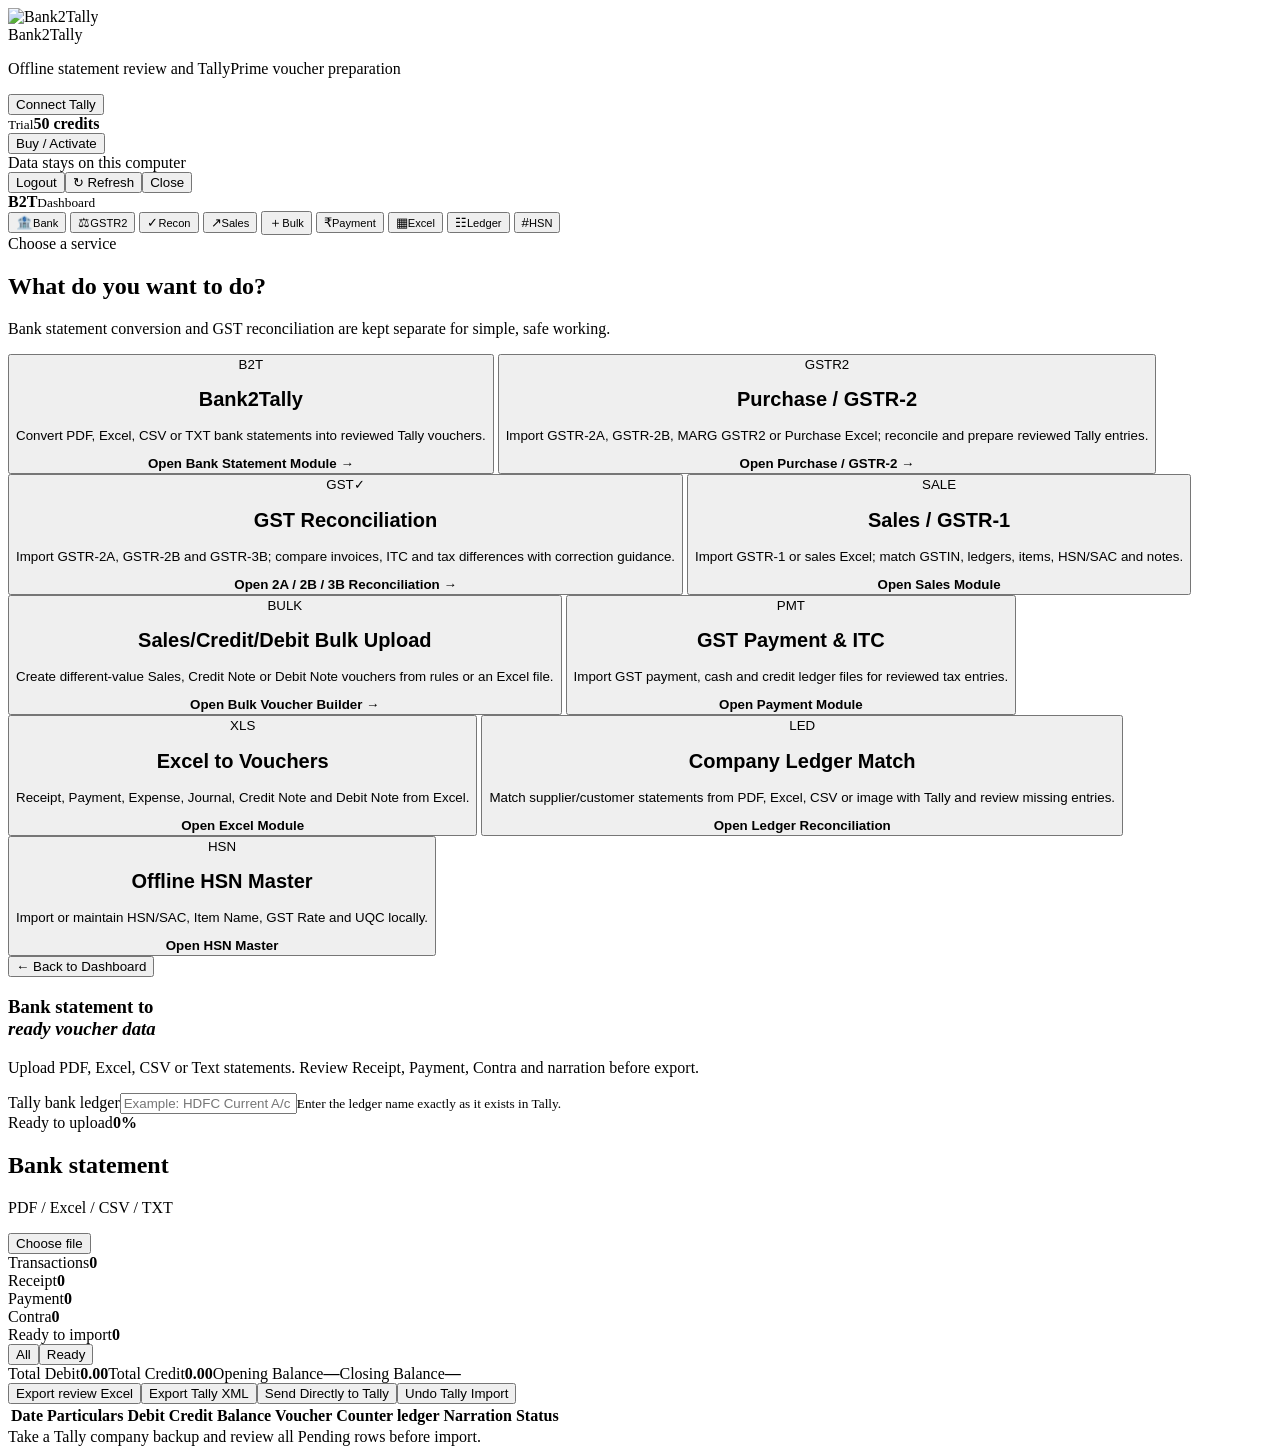
==== static/index.html @ 74665ce7 "Link website to one-click Tally Connector" ====
<!doctype html>
<html lang="en">
<head>
  <meta charset="utf-8"><meta name="viewport" content="width=device-width,initial-scale=1">
<title>Bank2Tally Suite v1.7.0</title><link rel="stylesheet" href="/style.css?v=1.7.0"><link rel="stylesheet" href="/review-fixes.css?v=1.7.0"><link rel="stylesheet" href="/v165.css?v=1.7.61-purchase-skipped-review">
</head>
<body>
  <header><div class="brand-area"><img class="brand-logo" src="/bank2tally-logo.png?v=1.7.0" alt="Bank2Tally"><div><div class="brand">Bank<span>2</span>Tally</div><p>Offline statement review and TallyPrime voucher preparation</p></div></div><div class="header-actions"><button id="openTallyConnector" class="header-button tally-corner-button" type="button"><i></i><span id="dashboardTallyStatus">Connect Tally</span></button><div id="customerBadge" class="customer-badge hidden"><small id="customerBusiness"></small><strong id="customerName"></strong></div><div class="credit-pill"><small id="licensePlan">Trial</small><strong><span id="creditRemaining">50</span> credits</strong></div><button id="licenseBtn" class="header-button primary-small">Buy / Activate</button><div class="offline"><i></i> Data stays on this computer</div><button id="logoutBtn" class="header-button hidden">Logout</button><button id="refreshBtn" class="header-button" title="Refresh Bank2Tally">↻ Refresh</button><button id="closeBtn" class="header-button danger" title="Close Bank2Tally">Close</button></div></header>
  <main>
    <section id="moduleDashboard" class="module-dashboard">
      <aside class="dashboard-rail" aria-label="Quick dashboard navigation">
        <div class="rail-title"><b>B2T</b><small>Dashboard</small></div>
        <button type="button" data-dashboard-open="#openBankModule"><span>🏦</span><small>Bank</small></button>
        <button type="button" data-dashboard-open="#openGstModule"><span>⚖</span><small>GSTR2</small></button>
        <button type="button" data-dashboard-open="#openGstReconModule"><span>✓</span><small>Recon</small></button>
        <button type="button" data-dashboard-open="#openSalesModule"><span>↗</span><small>Sales</small></button>
        <button type="button" data-dashboard-open="#openBulkSalesModule"><span>＋</span><small>Bulk</small></button>
        <button type="button" data-dashboard-open="#openGstPaymentModule"><span>₹</span><small>Payment</small></button>
        <button type="button" data-dashboard-open="#openExcelVoucherModule"><span>▦</span><small>Excel</small></button>
        <button type="button" data-dashboard-open="#openCompanyLedgerModule"><span>☷</span><small>Ledger</small></button>
        <button type="button" data-dashboard-open="#openHsnMaster"><span>#</span><small>HSN</small></button>
      </aside>
      <div class="dashboard-heading"><span>Choose a service</span><h1>What do you want to do?</h1><p>Bank statement conversion and GST reconciliation are kept separate for simple, safe working.</p></div>
      <div class="module-cards">
        <button id="openBankModule" class="module-card bank-module-card" type="button"><span class="module-icon">B2T</span><div><h2>Bank2Tally</h2><p>Convert PDF, Excel, CSV or TXT bank statements into reviewed Tally vouchers.</p><strong>Open Bank Statement Module →</strong></div></button>
        <button id="openGstModule" class="module-card gst-module-card" type="button"><span class="module-icon">GSTR2</span><div><h2>Purchase / GSTR-2</h2><p>Import GSTR-2A, GSTR-2B, MARG GSTR2 or Purchase Excel; reconcile and prepare reviewed Tally entries.</p><strong>Open Purchase / GSTR-2 →</strong></div></button>
        <button id="openGstReconModule" class="module-card gst-recon-module-card" type="button"><span class="module-icon">GST✓</span><div><h2>GST Reconciliation</h2><p>Import GSTR-2A, GSTR-2B and GSTR-3B; compare invoices, ITC and tax differences with correction guidance.</p><strong>Open 2A / 2B / 3B Reconciliation →</strong></div></button>
        <button id="openSalesModule" class="module-card sales-module-card" type="button"><span class="module-icon">SALE</span><div><h2>Sales / GSTR-1</h2><p>Import GSTR-1 or sales Excel; match GSTIN, ledgers, items, HSN/SAC and notes.</p><strong>Open Sales Module</strong></div></button>
        <button id="openBulkSalesModule" class="module-card bulk-sales-module-card" type="button"><span class="module-icon">BULK</span><div><h2>Sales/Credit/Debit Bulk Upload</h2><p>Create different-value Sales, Credit Note or Debit Note vouchers from rules or an Excel file.</p><strong>Open Bulk Voucher Builder →</strong></div></button>
        <button id="openGstPaymentModule" class="module-card payment-module-card" type="button"><span class="module-icon">PMT</span><div><h2>GST Payment & ITC</h2><p>Import GST payment, cash and credit ledger files for reviewed tax entries.</p><strong>Open Payment Module</strong></div></button>
        <button id="openExcelVoucherModule" class="module-card excel-module-card" type="button"><span class="module-icon">XLS</span><div><h2>Excel to Vouchers</h2><p>Receipt, Payment, Expense, Journal, Credit Note and Debit Note from Excel.</p><strong>Open Excel Module</strong></div></button>
        <button id="openCompanyLedgerModule" class="module-card company-module-card" type="button"><span class="module-icon">LED</span><div><h2>Company Ledger Match</h2><p>Match supplier/customer statements from PDF, Excel, CSV or image with Tally and review missing entries.</p><strong>Open Ledger Reconciliation</strong></div></button>
        <button id="openHsnMaster" class="module-card hsn-module-card" type="button"><span class="module-icon">HSN</span><div><h2>Offline HSN Master</h2><p>Import or maintain HSN/SAC, Item Name, GST Rate and UQC locally.</p><strong>Open HSN Master</strong></div></button>
      </div>
    </section>
    <section id="bankModule" class="hidden">
      <button id="bankBackBtn" class="back-dashboard secondary" type="button">← Back to Dashboard</button>
    <section class="hero">
      <div><h1>Bank statement to<br><em>ready voucher data</em></h1><p>Upload PDF, Excel, CSV or Text statements. Review Receipt, Payment, Contra and narration before export.</p></div>
      <div class="upload-column">
        <div class="account-card"><label for="bankLedger">Tally bank ledger</label><input id="bankLedger" placeholder="Example: HDFC Current A/c"><small>Enter the ledger name exactly as it exists in Tally.</small></div>
        <div class="compact-upload-row">
          <div id="processingStatus" class="processing-status" aria-live="polite"><span id="processingText">Ready to upload</span><strong id="processingPercent">0%</strong><div class="progress-track"><i id="progressBar"></i></div></div>
          <section id="uploadCard" class="upload-card compact"><input id="fileInput" type="file" multiple accept=".pdf,.xlsx,.xlsm,.csv,.txt,.tsv" hidden><div><h2>Bank statement</h2><p>PDF / Excel / CSV / TXT</p></div><button id="chooseBtn" class="primary">Choose file</button></section>
        </div>
      </div>
    </section>
    <div id="message" class="message hidden"></div>
    <section id="workspace" class="hidden">
      <div class="metrics"><article><span>Transactions</span><strong id="mTotal">0</strong></article><article><span>Receipt</span><strong id="mReceipt">0</strong></article><article><span>Payment</span><strong id="mPayment">0</strong></article><article><span>Contra</span><strong id="mContra">0</strong></article><article><span>Ready to import</span><strong id="mReady">0</strong></article></div>
      <div class="toolbar"><div class="filters"><button class="chip active" data-filter="All">All</button><button class="chip" data-filter="Ready">Ready</button></div><div class="export-panel"><div class="balance-summary"><span>Total Debit<strong id="totalDebit">0.00</strong></span><span>Total Credit<strong id="totalCredit">0.00</strong></span><span>Opening Balance<strong id="openingBalance">—</strong></span><span>Closing Balance<strong id="closingBalance">—</strong></span></div><div class="export-buttons"><button id="excelBtn" class="secondary">Export review Excel</button><button id="xmlBtn" class="primary">Export Tally XML</button><button id="tallyDirectBtn" class="primary tally-direct">Send Directly to Tally</button><button id="undoTallyBtn" class="secondary undo-tally">Undo Tally Import</button></div></div></div>
      <div class="table-wrap"><table><thead><tr><th>Date</th><th>Particulars</th><th>Debit</th><th>Credit</th><th>Balance</th><th>Voucher</th><th>Counter ledger</th><th>Narration</th><th>Status</th></tr></thead><tbody id="rows"></tbody></table></div>
      <div class="footer-note">Take a Tally company backup and review all Pending rows before import.</div>
    </section>
    </section>
  </main>
  <dialog id="hsnMasterDialog" class="modal hsn-master-modal">
    <form method="dialog">
      <div class="gst-heading"><div><h2>Offline HSN Master</h2><p>All HSN and Item data stays on this computer.</p></div><button value="cancel" class="secondary">Close</button></div>
      <div class="hsn-import-row"><input id="hsnFileInput" type="file" accept=".xlsx,.xlsm,.csv"><button id="hsnImportBtn" type="button" class="primary">Import Excel / CSV</button><input id="hsnSearch" placeholder="Search HSN, Item or Description"><button id="hsnSearchBtn" type="button" class="secondary">Search</button></div>
      <div class="hsn-edit-row">
        <input id="hsnCode" placeholder="HSN/SAC Code"><input id="hsnItemName" placeholder="Item Name"><input id="hsnDescription" placeholder="Description">
        <input id="hsnGstRate" type="number" min="0" step="0.01" placeholder="GST Rate %"><input id="hsnUqc" placeholder="UQC / Unit"><input id="hsnCategory" placeholder="Category / Chapter">
        <button id="hsnSaveBtn" type="button" class="primary">Save Item</button>
      </div>
      <p id="hsnMessage" class="gst-next-note">Excel headings supported: HSN Code, Item Name, Description, GST Rate, UQC, Category and Effective Date.</p>
      <div class="hsn-table-wrap"><table><thead><tr><th>HSN/SAC</th><th>Item Name</th><th>Description</th><th>GST Rate</th><th>UQC</th><th>Category</th></tr></thead><tbody id="hsnRows"></tbody></table></div>
    </form>
  </dialog>
  <dialog id="tallyConnectorDialog" class="modal connector-modal">
    <form method="dialog">
      <div class="gst-heading"><div><h2>Tally Connector</h2><p>Keep TallyPrime open with the correct company loaded and HTTP Server enabled on port 9000.</p></div><button value="cancel" class="secondary">Close</button></div>
      <div class="connector-status-card"><i id="tallyStatusDot"></i><div><small>Connection status</small><strong id="tallyCompanyName">Not connected</strong><span id="tallySyncTime">Click Connect to read Tally masters.</span></div><div class="connector-controls"><button id="tallySyncBtn" type="button" class="primary tally-direct">Connect</button><button id="tallyDisconnectBtn" type="button" class="secondary hidden">Disconnect</button></div></div>
      <p id="tallyConnectorError" class="mapping-error hidden"></p>
      <div id="tallySyncCounts" class="gst-summary hidden"><span>Ledgers<strong id="tallyLedgerCount">0</strong></span><span>Stock Items<strong id="tallyItemCount">0</strong></span><span>Voucher Types<strong id="tallyVoucherCount">0</strong></span></div>
      <div id="tallyMasterPreview" class="connector-master-grid hidden"><section><h3>Ledger preview</h3><div id="tallyLedgerPreview"></div></section><section><h3>Stock item preview</h3><div id="tallyItemPreview"></div></section></div>
      <p class="gst-next-note">After sync, Bank2Tally automatically suggests matching Tally ledgers from bank particulars.</p>
      <div class="connector-download-note"><strong>Using another computer?</strong> Download and run the Connector on the computer where TallyPrime is installed. <a href="/downloads/Bank2Tally_Connector.exe" download>Download Tally Connector (.exe)</a> <small>Then keep it open and click Connect. No tunnel URL or token is required.</small></div>
    </form>
  </dialog>
  <dialog id="companyLedgerDialog" class="modal gst-modal company-ledger-modal">
    <form method="dialog">
      <div class="gst-heading"><div><h2>Company Ledger Reconciliation</h2><p>Compare supplier/customer statements with the matching ledger in the open Tally company.</p></div><button value="cancel" class="secondary">Back to Dashboard</button></div>
      <div class="gst-import-row company-import-row">
        <label>Tally Party Ledger<input id="companyPartyLedger" list="tallyLedgerList" placeholder="Select or enter exact Tally ledger"></label>
        <datalist id="tallyLedgerList"></datalist>
        <label>Statement File<input id="companyFileInput" type="file" multiple accept=".pdf,.xlsx,.xlsm,.xls,.csv,.txt,.jpeg,.jpg,.png"></label>
        <button id="companyParseBtn" type="button" class="primary">Read Statement</button>
      </div>
      <div class="gst-loaded-row"><label>Amount difference ₹ <input id="companyTolerance" type="number" min="0" step="0.01" value="1"></label><label>Default Counter Ledger<input id="companyCounterLedger" value="Purchase A/c"></label><button id="companyReconcileBtn" type="button" class="primary tally-direct" disabled>Compare with Tally</button><button id="companySendBtn" type="button" class="primary hidden">Send Selected to Tally</button></div>
      <p id="companyError" class="mapping-error hidden"></p>
      <div id="companyCounts" class="gst-match-counts hidden"></div>
      <div class="gst-table-wrap"><table><thead><tr><th>Select</th><th>Date</th><th>Particulars</th><th>Reference</th><th>Debit</th><th>Credit</th><th>Voucher</th><th>Match Status</th></tr></thead><tbody id="companyRows"></tbody></table></div>
      <p class="gst-next-note">Only “Only in Statement” rows can be selected for import. Review adjustment and OCR rows manually.</p>
    </form>
  </dialog>
  <dialog id="accountDialog" class="modal account-modal">
    <form method="dialog">
      <section class="account-brand-panel" aria-label="Bank2Tally Suite">
        <img class="account-brand-logo" src="/bank2tally-logo-suite.png?v=1.7.0-suite7" alt="Bank2Tally Suite">
        <div class="account-brand-banner">★ YOUR COMPLETE COMPLIANCE &amp; AUTOMATION SOLUTION ★</div>
      </section>
      <section class="account-login-panel">
        <div class="account-heading"><img src="/bank2tally-logo.png?v=1.7.0" alt="Bank2Tally"><div><small>BANK2TALLY SUITE</small><h2 id="accountTitle">Create Customer Account</h2><p id="accountSubtitle">Register once to start your 50-credit trial.</p></div></div>
        <div id="registrationFields"><label>Customer Name<input id="accountCustomerName" maxlength="100" autocomplete="name" placeholder="Enter customer name"></label><label>Mobile Number<input id="accountMobile" maxlength="15" inputmode="numeric" autocomplete="tel" placeholder="Enter mobile number"></label><label>Business Name<input id="accountBusinessName" maxlength="120" autocomplete="organization" placeholder="Enter business name"></label></div>
        <label>4 or 6 digit Login PIN<input id="accountPin" type="password" maxlength="6" inputmode="numeric" autocomplete="off" placeholder="Enter your secure PIN"></label>
        <p id="accountError" class="mapping-error hidden"></p><button id="accountSubmit" type="button" class="hidden">Continue</button><div class="account-auth-actions"><button id="accountLoginBtn" type="button" class="account-auth-login">Login</button><button id="accountSignupBtn" type="button" class="account-auth-signup">Sign Up</button></div><button id="accountCloseBtn" type="button" class="secondary account-close">Close Bank2Tally</button>
        <p class="account-privacy"><b>●</b> Your account, PIN and bank data stay on this computer.</p>
      </section>
    </form>
  </dialog>
  <dialog id="passwordDialog" class="modal password-modal">
    <form method="dialog"><h2>Password-protected PDF</h2><p id="passwordFile"></p><label>PDF Password<input id="pdfPassword" type="password" autocomplete="off"></label><div class="modal-actions"><button value="cancel" class="secondary">Cancel</button><button id="passwordSubmit" value="default" class="primary">Open PDF</button></div></form>
  </dialog>
  <dialog id="undoDialog" class="modal undo-modal">
    <form method="dialog"><h2>Undo Bank2Tally Import</h2><p>Only vouchers created by a recorded Bank2Tally direct-import batch will be deleted. Manual Tally entries will remain.</p><label>Choose imported batch<select id="undoBatch"></select></label><label>Login PIN<input id="undoPin" type="password" maxlength="6" inputmode="numeric" autocomplete="off"></label><p id="undoError" class="mapping-error hidden"></p><div class="modal-actions"><button value="cancel" class="secondary">Cancel</button><button id="undoConfirmBtn" type="button" class="danger-action">Delete This Batch</button></div></form>
  </dialog>
  <dialog id="gstDialog" class="modal gst-modal">
    <form method="dialog">
      <div class="gst-heading gst-main-heading"><div><h2 id="gstModuleTitle">GST Reconciliation</h2><p id="gstModuleSubtitle">Import files downloaded from the GST Portal. Your GST data stays on this computer.</p></div><div class="gst-heading-actions"><button id="gstRefreshBtn" type="button" class="secondary gst-refresh-button" title="Refresh">↻</button><button value="cancel" class="secondary">Back to Dashboard</button></div></div>
      <div class="gst-import-row">
        <label>Return Type<select id="gstReturnType"><option>GSTR-1 / Sales Register</option><option>GSTR-1 JSON (GST Portal)</option><option>MARG Backup / Sales Register</option></select></label>
        <label><span id="gstFileLabel">GST File</span><input id="gstFileInput" type="file" multiple accept=".json,.xlsx,.xlsm,.xls,.csv,.zip,.mbk,.pdf"></label>
        <button id="gstImportBtn" type="button" class="primary">Import GST File</button>
      </div>
      <p id="gstError" class="mapping-error hidden"></p>
      <div id="margImportOptions" class="marg-import-options hidden">
        <label>Import Period<select id="margPeriodType"><option value="monthly">Monthly</option><option value="yearly">Yearly</option></select></label>
        <label id="margMonthField">Select Month<input id="margMonth" type="month"></label>
        <label>Financial Year<input id="margFinancialYear" placeholder="Example: 2025-26" value="2025-26"></label>
        <label id="margPasswordField" class="hidden">MARG Backup Password<input id="margBackupPassword" type="password" autocomplete="off" placeholder="Backup password"></label>
      </div>
      <div id="gstWorkflowGuide" class="gst-workflow-guide hidden"></div>
      <section id="gstPurchaseReconcilePanel" class="gst-purchase-reconcile-panel purchase-clean-workspace hidden">
        <div class="purchase-view-tabs">
          <button id="purchaseView2aBtn" type="button" class="purchase-view-tab active">GSTR-2A Sheet</button>
          <button id="purchaseView2bBtn" type="button" class="purchase-view-tab">GSTR-2B Sheet</button>
          <button id="purchaseViewMatchBtn" type="button" class="purchase-view-tab">2A vs 2B Match Result</button>
        </div>
        <div class="purchase-rebuild-placeholder">
          <section id="purchase2aWorkspace" class="purchase2a-workspace">
            <div id="purchase2aEmpty" class="purchase2a-empty"><div class="purchase-rebuild-icon">2A</div><h3>Import GSTR-2A</h3><p>Select one or more GSTR-2A files above to begin.</p></div>
            <div id="purchase2aContent" class="hidden">
              <section class="purchase2a-summary-card"><h3>GSTR-2A Summary</h3><div class="purchase2a-table-wrap"><table><thead><tr><th>Particulars</th><th>Invoices</th><th>Taxable</th><th>IGST</th><th>CGST</th><th>SGST</th></tr></thead><tbody id="purchase2aSummaryRows"></tbody></table></div></section>
              <div id="purchase2aBoxes" class="purchase2a-boxes"></div>
            </div>
          </section>
        </div>
        <section id="purchase2bWorkspace" class="purchase2b-workspace hidden">
          <h3>GSTR-2B Invoice Sheet <strong id="purchase2bSheetCount">0</strong></h3>
          <div id="purchase2bSheetRows" class="purchase-table-scroll"></div>
        </section>
        <div class="purchase-load-status">
          <span id="gstr2aLoadStatus" class="recon-import-chip warn">GSTR-2A: Not Imported</span>
          <span id="gstr2bLoadStatus" class="recon-import-chip warn">GSTR-2B: Not Imported</span>
          <span id="purchaseTallyStatus" class="recon-import-chip warn">Tally: Not Connected</span>
          <span id="purchaseGstr3bStatus" class="recon-import-chip warn">GSTR-3B: Not loaded</span>
          <label>Allowed difference ₹<input id="gstTolerance" type="number" min="0" step="0.01" value="1"></label>
          <button id="gstClear2aBtn" type="button" class="secondary danger-soft" data-purchase-clear="GSTR-2A">Clear GSTR-2A</button>
          <button id="gstClear2bBtn" type="button" class="secondary danger-soft" data-purchase-clear="GSTR-2B">Clear GSTR-2B</button>
          <button id="gstReconcileBtn" type="button" class="primary" disabled>Match GSTR-2A &amp; GSTR-2B</button>
        </div>
        <div id="purchase2a2bDashboard" class="sales-recon-cards gst-pay-summary-cards hidden">
          <button type="button" class="purchase-dash-card" data-purchase-filter="matched_2a_2b">2A + 2B Matched<strong id="purchaseCardMatched">0</strong></button>
          <button type="button" class="purchase-dash-card" data-purchase-filter="matched_missing_tally">2A+2B / Missing in Tally<strong id="purchaseCardMissingTally">0</strong></button>
          <button type="button" class="purchase-dash-card" data-purchase-filter="only_2b_review">2B / 2A Details Missing<strong id="purchaseCardOnly2b">0</strong></button>
          <button type="button" class="purchase-dash-card" data-purchase-filter="only_2a">2A Only / Not in 2B<strong id="purchaseCardOnly2a">0</strong></button>
          <button type="button" class="purchase-dash-card" data-purchase-filter="mismatch">Mismatch<strong id="purchaseCardMismatch">0</strong></button>
          <button type="button" class="purchase-dash-card" data-purchase-filter="ready_to_send">Ready to Send<strong id="purchaseCardReady">0</strong></button>
          <button type="button" class="purchase-dash-card" data-purchase-filter="already_in_tally">Already in Tally<strong id="purchaseCardInTally">0</strong></button>
          <button type="button" class="purchase-dash-card" data-purchase-filter="sent_to_tally">Sent to Tally<strong id="purchaseCardSent">0</strong></button>
        </div>
        <div id="purchasePeriodFilters" class="gst-table-filters purchase-period-filters hidden">
          <label>Original Invoice Month
            <select id="purchaseOrigMonthFilter">
              <option value="">ALL / FY</option>
              <option value="04">Apr</option><option value="05">May</option><option value="06">Jun</option>
              <option value="07">Jul</option><option value="08">Aug</option><option value="09">Sep</option>
              <option value="10">Oct</option><option value="11">Nov</option><option value="12">Dec</option>
              <option value="01">Jan</option><option value="02">Feb</option><option value="03">Mar</option>
            </select>
          </label>
          <label>GSTR-2B Period
            <select id="purchase2bMonthFilter">
              <option value="">ALL / FY</option>
              <option value="04">Apr</option><option value="05">May</option><option value="06">Jun</option>
              <option value="07">Jul</option><option value="08">Aug</option><option value="09">Sep</option>
              <option value="10">Oct</option><option value="11">Nov</option><option value="12">Dec</option>
              <option value="01">Jan</option><option value="02">Feb</option><option value="03">Mar</option>
            </select>
          </label>
          <button id="purchaseClearPeriodFilters" type="button" class="secondary">Clear Period Filters</button>
        </div>
        <p id="purchaseDashFilterNote" class="gst-pay-note hidden"></p>
        <details id="gstr2SummaryPanel" class="gstr2-summary-panel hidden" open><summary>GSTR-2B Summary (Gross → Net ITC) <button id="gstExportSummaryBtn" type="button" class="secondary purchase-summary-send">Export Preview Excel</button><button id="gstSendAllPurchaseBtn" type="button" class="primary tally-direct purchase-summary-send">Send All Selected to Tally</button></summary>
          <div class="gstr1-summary-wrap"><table><thead><tr><th>Particulars</th><th>Count</th><th>Taxable</th><th>IGST</th><th>CGST</th><th>SGST</th><th>CESS</th><th>Total ITC</th></tr></thead><tbody id="gstr2SummaryRows"></tbody></table></div>
        </details>
        <details id="purchaseGstr3bComparePanel" class="gstr2-summary-panel gstr3b-compare-panel hidden" open><summary>GSTR-3B ITC &amp; Reverse Charge Comparison <button id="gstExport3bCompareBtn" type="button" class="secondary purchase-summary-send">Export Preview Excel</button></summary>
          <div class="gstr1-summary-wrap"><table><thead><tr><th>Particulars</th><th>Taxable</th><th>IGST</th><th>CGST</th><th>SGST</th><th>CESS</th></tr></thead><tbody id="purchaseGstr3bCompareRows"></tbody></table></div>
          <p id="purchaseGstr3bAdvice" class="threeway-advice"></p>
        </details>
        <details id="itcDifferenceInvoicePanel" class="gstr2-summary-panel itc-difference-panel purchase-always-open hidden" open>
          <summary>ITC Difference Invoice List <strong id="itcDifferenceInvoiceCount">0</strong></summary>
          <div class="itc-difference-help">These GSTR-2B documents belong to months where ITC claimed in GSTR-3B is lower. Review each document before sending Purchase entries to Tally.</div>
          <div class="itc-difference-actions"><input id="itcDifferenceSearch" class="purchase-box-search" placeholder="Search all columns"><button id="itcClearFilters" type="button" class="secondary">Clear Filters</button><button id="itcExcludeAllBtn" type="button" class="secondary danger-soft">Do Not Send All to Tally</button><button id="itcIncludeAllBtn" type="button" class="secondary success-soft">Include All in Tally</button></div>
          <div class="itc-difference-totals"><span>Taxable <strong id="itcDifferenceTaxable">0.00</strong></span><span>IGST <strong id="itcDifferenceIgst">0.00</strong></span><span>CGST <strong id="itcDifferenceCgst">0.00</strong></span><span>SGST <strong id="itcDifferenceSgst">0.00</strong></span></div>
          <div class="itc-difference-table"><table><thead><tr><th>Period</th><th>GSTIN</th><th>Party</th><th>Invoice No.</th><th>Invoice Date</th><th>Type</th><th>Taxable</th><th>IGST</th><th>CGST</th><th>SGST</th><th>Difference Reason</th><th>Tally Option</th></tr><tr class="itc-column-filters"><th><input id="itcFilterPeriod" placeholder="Filter"></th><th><input id="itcFilterGstin" placeholder="Filter"></th><th><input id="itcFilterParty" placeholder="Filter"></th><th><input id="itcFilterInvoice" placeholder="Filter"></th><th><input id="itcFilterDate" placeholder="Filter"></th><th><input id="itcFilterType" placeholder="Filter"></th><th><input id="itcFilterTaxable" placeholder="Filter"></th><th><input id="itcFilterIgst" placeholder="Filter"></th><th><input id="itcFilterCgst" placeholder="Filter"></th><th><input id="itcFilterSgst" placeholder="Filter"></th><th><input id="itcFilterReason" placeholder="Filter"></th><th><select id="itcFilterAction"><option value="">All</option><option value="exclude">Do Not Send</option><option value="include">Include</option></select></th></tr></thead><tbody id="itcDifferenceInvoiceRows"></tbody></table></div>
        </details>
        <details id="purchaseGstr2aSummaryPanel" class="gstr2-summary-panel gstr2a-summary-panel hidden" open><summary>GSTR-2A Summary <button id="gstExport2aSummaryBtn" type="button" class="secondary purchase-summary-send">Export Preview Excel</button></summary>
          <div class="gstr1-summary-wrap"><table><thead><tr><th>Particulars</th><th>Invoices</th><th>Taxable</th><th>IGST</th><th>CGST</th><th>SGST</th></tr></thead><tbody id="purchaseGstr2aSummaryRows"></tbody></table></div>
        </details>
        <div id="gstPurchaseResultBoxes" class="gst-purchase-result-boxes hidden">
          <details class="purchase-result matched purchase-always-open" open><summary><span id="gstMatchedTitle">2A + 2B Matched</span> <strong id="gstMatchedCount">0</strong></summary><div class="purchase-box-actions"><input id="gstMatchedSearch" class="purchase-box-search" placeholder="Search this box"><button id="gstSelectAllMatched" type="button" class="secondary purchase-select-toggle">Select All</button><input id="gstMatchedItem" list="tallyItemList" placeholder="Tally item for selected rows"><button id="gstApplyMatchedItem" type="button" class="secondary">Apply Item</button><button id="gstExportMatched" type="button" class="secondary">Export Preview Excel</button><button id="gstSendMatchedPurchaseBtn" type="button" class="primary tally-direct">Send Selected Matched to Tally</button></div><div id="gstMatchedRows"></div></details>
          <details class="purchase-result unmatched purchase-always-open" open><summary>GSTR-2A Only / Not in GSTR-2B <strong id="gstOnly2aCount">0</strong></summary><div class="purchase-box-actions"><input id="gstOnly2aSearch" class="purchase-box-search" placeholder="Search this box"><button id="gstSelectAllOnly2a" type="button" class="secondary purchase-select-toggle">Select All</button><input id="gstOnly2aItem" list="tallyItemList" placeholder="Tally item for selected rows"><button id="gstApplyOnly2aItem" type="button" class="secondary">Apply Item</button><button id="gstExportOnly2a" type="button" class="secondary">Export Preview Excel</button><button id="gstSendOnly2aPurchaseBtn" type="button" class="primary tally-direct">Send Selected 2A-only to Tally</button></div><div id="gstOnly2aRows"></div></details>
          <details class="purchase-result unmatched purchase-always-open" open><summary>GSTR-2B Only / GSTR-2A Details Missing — Review Before Send <strong id="gstOnly2bCount">0</strong></summary><div class="purchase-box-actions"><input id="gstOnly2bSearch" class="purchase-box-search" placeholder="Search this box"><button id="gstSelectAllOnly2b" type="button" class="secondary purchase-select-toggle">Select All</button><input id="gstOnly2bItem" list="tallyItemList" placeholder="Tally item for selected rows"><button id="gstApplyOnly2bItem" type="button" class="secondary">Apply Item</button><button id="gstExportOnly2b" type="button" class="secondary">Export Preview Excel</button><button id="gstSendOnly2bPurchaseBtn" type="button" class="primary tally-direct">Send Selected 2B-only to Tally</button></div><div id="gstOnly2bRows"></div></details>
          <details class="purchase-result mismatch purchase-always-open" open><summary>2A / 2B Mismatch — Review Before Send <strong id="gstMismatchCount">0</strong></summary><div class="purchase-box-actions"><input id="gstMismatchSearch" class="purchase-box-search" placeholder="Search this box"><button id="gstSelectAllMismatch" type="button" class="secondary purchase-select-toggle">Select All</button><input id="gstMismatchItem" list="tallyItemList" placeholder="Tally item for selected rows"><button id="gstApplyMismatchItem" type="button" class="secondary">Apply Item</button><button id="gstExportMismatch" type="button" class="secondary">Export Preview Excel</button><button id="gstSendMismatchPurchaseBtn" type="button" class="primary tally-direct">Send Selected Reviewed Mismatch to Tally</button></div><div id="gstMismatchRows"></div></details>
          <details class="purchase-result notes purchase-always-open" open><summary>Credit Note, Debit Note &amp; Invoice Amendment <strong id="gstPurchaseNoteCount">0</strong></summary><div class="purchase-box-actions"><input id="gstNotesSearch" class="purchase-box-search" placeholder="Search this box"><button id="gstSelectAllNotes" type="button" class="secondary purchase-select-toggle">Select All</button><input id="gstPurchaseNoteItem" list="tallyItemList" placeholder="Tally item for selected notes"><button id="gstApplyPurchaseNoteItem" type="button" class="secondary">Apply Item</button><button id="gstExportNotes" type="button" class="secondary">Export Preview Excel</button><button id="gstSendPurchaseNotesBtn" type="button" class="primary tally-direct">Send Selected Notes to Tally</button></div><div id="gstPurchaseNoteRows"></div></details>
        </div>
      </section>
      <section id="gstThreeWayPanel" class="gst-threeway-panel hidden">
        <div class="recon-tab-bar" role="tablist" aria-label="GST Reconciliation views">
          <button type="button" class="recon-tab active" data-recon-tab="overview">Overview</button>
          <button type="button" class="recon-tab" data-recon-tab="purchase">GSTR-2B vs Tally</button>
          <button type="button" class="recon-tab" data-recon-tab="sales">GSTR-1 vs Tally</button>
          <button type="button" class="recon-tab" data-recon-tab="gstr3b">GSTR-3B vs Books</button>
          <button type="button" class="recon-tab" data-recon-tab="payment">GST Payment &amp; Ledger</button>
        </div>
        <section id="reconOverviewPane" class="recon-tab-pane">
          <div id="reconImportStatusBar" class="recon-import-status-bar">
            <span id="reconStatusTally" class="recon-import-chip warn">Tally: Checking…</span>
            <span id="reconStatus2b" class="recon-import-chip warn">GSTR-2B: Not Imported</span>
            <span id="reconStatus1" class="recon-import-chip warn">GSTR-1: Not Imported</span>
            <span id="reconStatus3b" class="recon-import-chip warn">GSTR-3B: Not Imported</span>
          </div>
          <div class="recon-overview-grid">
            <article class="recon-overview-card purchase-side">
              <h3>Purchase Side <small id="overview2bStatusLabel">GSTR-2B: Not Imported</small></h3>
              <div class="recon-card-metrics">
                <span>Net GSTR-2B ITC<strong id="overview2bItc">Not Imported</strong></span>
                <span>Purchase Mismatch<strong id="overviewPurchaseMismatch">Not Imported</strong></span>
                <span>Missing Purchase<strong id="overviewMissingPurchase">Not Imported</strong></span>
              </div>
            </article>
            <article class="recon-overview-card sales-side">
              <h3>Sales Side <small id="overviewGstr1StatusLabel">GSTR-1: Not Imported</small></h3>
              <div class="recon-card-metrics">
                <span>Output GST<strong id="overviewOutputGst">Not Imported</strong></span>
                <span>GSTR-1 Match<strong id="overviewGstr1Match">Not Imported</strong></span>
                <span>GSTR-1 Mismatch<strong id="overviewGstr1Mismatch">Not Imported</strong></span>
                <span>Missing Sales<strong id="overviewMissingSales">Not Imported</strong></span>
              </div>
            </article>
            <article class="recon-overview-card gstr3b-side">
              <h3>GSTR-3B / Net Payable <small id="overview3bStatusLabel">GSTR-3B: Not Imported</small></h3>
              <div class="recon-card-metrics">
                <span>Output GST<strong id="overview3bOutput">Not Imported</strong></span>
                <span>Available ITC<strong id="overview3bAvailable">Not Imported</strong></span>
                <span>Claimed ITC<strong id="overview3bClaimed">Not Imported</strong></span>
                <span>Net GST Payable<strong id="overview3bNet">Not Imported</strong></span>
                <span>Net GST Interest Payable<strong id="overview3bInterest">Not Imported</strong></span>
                <span>Net GST Late Fee Payable<strong id="overview3bLateFee">Not Imported</strong></span>
                <span>Total Cash Payable<strong id="overview3bTotalCash">Not Imported</strong></span>
                <span>Books vs 3B Diff<strong id="overview3bDiff">Not Imported</strong></span>
              </div>
              <details id="overview3bCashBreakdown" class="gstr3b-cash-breakdown hidden">
                <summary>Month-wise Cash Payable</summary>
                <div class="gstr1-summary-wrap">
                  <table>
                    <thead>
                      <tr>
                        <th>Month</th>
                        <th>GST Tax Payable</th>
                        <th>Interest Payable</th>
                        <th>Late Fee Payable</th>
                        <th>Total Cash Payable</th>
                      </tr>
                    </thead>
                    <tbody id="overview3bCashRows"></tbody>
                    <tfoot id="overview3bCashTotals"></tfoot>
                  </table>
                </div>
              </details>
            </article>
          </div>
          <div class="recon-oneclick-row">
            <label>Period / Month<select id="reconPeriodFilter">
              <option value="ALL" selected>ALL / FY 2025-26</option>
              <option value="042025">Apr-25 (042025)</option>
              <option value="052025">May-25 (052025)</option>
              <option value="062025">Jun-25 (062025)</option>
              <option value="072025">Jul-25 (072025)</option>
              <option value="082025">Aug-25 (082025)</option>
              <option value="092025">Sep-25 (092025)</option>
              <option value="102025">Oct-25 (102025)</option>
              <option value="112025">Nov-25 (112025)</option>
              <option value="122025">Dec-25 (122025)</option>
              <option value="012026">Jan-26 (012026)</option>
              <option value="022026">Feb-26 (022026)</option>
              <option value="032026">Mar-26 (032026)</option>
            </select></label>
            <label>Allowed difference ₹<input id="reconOverviewTolerance" type="number" min="0" step="0.01" value="1"></label>
            <button id="reconOneClickSyncBtn" type="button" class="primary tally-direct">One Click GST Sync</button>
            <button id="reconOverviewRefreshBtn" type="button" class="secondary">Refresh Overview</button>
          </div>
          <div id="reconOneClickProgress" class="recon-oneclick-progress hidden"><strong id="reconOneClickPercent">0%</strong><span id="reconOneClickLabel">Ready</span><div class="progress-track"><i id="reconOneClickBar"></i></div></div>
        </section>
        <section id="reconPurchasePane" class="recon-tab-pane hidden">
        <div class="purchase-load-status gst-recon-load-status">
          <span id="recon2bStatus">GSTR-2B: Not loaded</span>
          <span id="recon3bStatus">GSTR-3B: Not loaded</span>
          <span id="reconTallyStatus">Tally Purchase: Not synced</span>
          <label>Allowed difference ₹<input id="reconTolerance" type="number" min="0" step="0.01" value="1"></label>
          <button id="reconTallySyncBtn" type="button" class="primary tally-direct">Sync Tally Purchase</button>
          <button id="recon2bTallyBtn" type="button" class="primary" disabled>Reconcile 2B vs Tally</button>
          <button id="reconItcBtn" type="button" class="secondary" disabled>Refresh ITC Dashboard</button>
          <button id="reconClearBtn" type="button" class="secondary danger-soft" data-clear-return="GSTR-2B">Clear</button>
        </div>
        <details id="recon2bSummaryPanel" class="gstr2-summary-panel hidden" open>
          <summary>GSTR-2B Summary — Net ITC <strong id="recon2bCount">0</strong></summary>
          <div class="gst-summary recon-inline-summary">
            <span>Invoice Count<strong id="recon2bInvoiceCount">0</strong></span>
            <span>Credit Note Count<strong id="recon2bCreditCount">0</strong></span>
            <span>Debit Note Count<strong id="recon2bDebitCount">0</strong></span>
            <span>Amendment Count<strong id="recon2bAmendCount">0</strong></span>
          </div>
          <div class="gstr1-summary-wrap recon-table-wrap">
            <table>
              <thead><tr><th>Particulars</th><th>Count</th><th>Taxable</th><th>IGST</th><th>CGST</th><th>SGST</th><th>CESS</th><th>ITC</th></tr></thead>
              <tbody id="recon2bGrossNetRows"></tbody>
            </table>
          </div>
          <div class="gst-summary recon-inline-summary">
            <span>Net GSTR-2B ITC<strong id="recon2bNetItc">0.00</strong></span>
            <span>Net Taxable<strong id="recon2bTaxable">0.00</strong></span>
            <span>Net IGST<strong id="recon2bIgst">0.00</strong></span>
            <span>Net CGST<strong id="recon2bCgst">0.00</strong></span>
            <span>Net SGST<strong id="recon2bSgst">0.00</strong></span>
          </div>
        </details>
        <details id="reconItcDashboardPanel" class="gstr2-summary-panel itc-dashboard-panel hidden" open>
          <summary>Available ITC Dashboard</summary>
          <div class="itc-dashboard-summary">
            <span>Net GSTR-2B ITC<strong id="reconItcGstr2b">0.00</strong></span>
            <span>GSTR-3B Claimed<strong id="reconItcGstr3b">0.00</strong></span>
            <span>Tally Booked (4C)<strong id="reconItcTally">0.00</strong></span>
            <span>Available ITC<strong id="reconItcAvailable">0.00</strong></span>
          </div>
          <div class="itc-diff-actions">
            <button id="reconItcViewDiffBtn" type="button" class="secondary">View Difference</button>
            <button id="reconItcDiffExportBtn" type="button" class="secondary" disabled>Export Difference Excel</button>
          </div>
          <div id="reconItcGrossNetBar" class="gst-summary recon-inline-summary hidden">
            <span>Gross Invoice ITC<strong id="reconItcGrossInvoice">0.00</strong></span>
            <span>(−) Credit Note ITC<strong id="reconItcCreditNote">0.00</strong></span>
            <span>(+) Debit Note ITC<strong id="reconItcDebitNote">0.00</strong></span>
            <span>(±) Amendment<strong id="reconItcAmendment">0.00</strong></span>
          </div>
          <div id="reconTallyBookedPanel" class="gstr1-summary-wrap recon-table-wrap hidden">
            <table>
              <thead><tr><th>Tally Booked calculation (GSTR-3B Section 4C)</th><th>Count</th><th>Amount</th></tr></thead>
              <tbody id="reconTallyBookedRows"></tbody>
            </table>
            <p id="reconTallyBookedFormula" class="threeway-advice"></p>
          </div>
          <div class="gstr1-summary-wrap">
            <table>
              <thead><tr><th>Period</th><th>2B Docs</th><th>Net 2B ITC</th><th>3B Claimed</th><th>Tally Booked</th><th>Available ITC</th><th>Action</th></tr></thead>
              <tbody id="reconItcRows"></tbody>
            </table>
          </div>
          <p id="reconItcAdvice" class="threeway-advice"></p>
        </details>
        <div id="reconVoucherReportPlaceholder" class="voucher-recon-placeholder-card hidden">
          <div class="voucher-recon-placeholder-head">
            <h3>Voucher-level Reconciliation Report</h3>
            <p>Detailed invoice-by-invoice comparison will open on a dedicated page. Backend reconciliation continues to run in the background.</p>
          </div>
          <div class="voucher-recon-placeholder-stats">
            <span>Total Matched<strong id="reconVoucherMatchedCount">0</strong></span>
            <span>Total Mismatched<strong id="reconVoucherMismatchCount">0</strong></span>
          </div>
          <button id="reconVoucherViewReportBtn" type="button" class="secondary" disabled title="Coming soon on a dedicated page">View Report</button>
        </div>
        </section>
        <section id="reconSalesPane" class="recon-tab-pane hidden">
          <div class="purchase-load-status gst-recon-load-status sales-recon-load-status">
            <span id="reconGstr1Status">GSTR-1: Not loaded</span>
            <span id="reconTallySalesStatus">Tally Sales: Not synced</span>
            <label>Period<select id="salesReconPeriod">
              <option value="ALL">ALL / FY 2025-26</option>
              <option value="042025">Apr-25 (042025)</option>
              <option value="052025">May-25 (052025)</option>
              <option value="062025">Jun-25 (062025)</option>
              <option value="072025">Jul-25 (072025)</option>
              <option value="082025">Aug-25 (082025)</option>
              <option value="092025">Sep-25 (092025)</option>
              <option value="102025">Oct-25 (102025)</option>
              <option value="112025">Nov-25 (112025)</option>
              <option value="122025">Dec-25 (122025)</option>
              <option value="012026">Jan-26 (012026)</option>
              <option value="022026">Feb-26 (022026)</option>
              <option value="032026">Mar-26 (032026)</option>
            </select></label>
            <label>Allowed difference ₹<input id="salesReconTolerance" type="number" min="0" step="0.01" value="1"></label>
            <button id="reconTallySalesSyncBtn" type="button" class="primary tally-direct">Sync Tally Sales</button>
            <button id="reconGstr1TallyBtn" type="button" class="primary" disabled>Reconcile GSTR-1 vs Tally</button>
            <button id="reconSalesDashBtn" type="button" class="secondary" disabled>Refresh Sales Dashboard</button>
            <button id="reconGstr1ClearBtn" type="button" class="secondary danger-soft" data-clear-return="GSTR-1">Clear</button>
          </div>
          <div id="salesReconCards" class="sales-recon-cards hidden">
            <span>GSTR-1 Invoices<strong id="salesCardGstr1Count">0</strong></span>
            <span>Tally Sales<strong id="salesCardTallyCount">0</strong></span>
            <span>Exact Match<strong id="salesCardExact">0</strong></span>
            <span>Mismatch<strong id="salesCardMismatch">0</strong></span>
            <span>Missing in Tally<strong id="salesCardMissingTally">0</strong></span>
            <span>Missing in GSTR-1<strong id="salesCardMissingGstr1">0</strong></span>
            <span>GSTR-1 Taxable<strong id="salesCardGstr1Taxable">0.00</strong></span>
            <span>Tally Taxable<strong id="salesCardTallyTaxable">0.00</strong></span>
            <span>Output GST Diff<strong id="salesCardOutputDiff">0.00</strong></span>
            <span>Portal Net GST<strong id="salesCardPortalNetGst">0.00</strong></span>
            <span>Tally Net GST<strong id="salesCardTallyNetGst">0.00</strong></span>
          </div>
          <details id="salesFyPeriodPanel" class="gstr2-summary-panel hidden" open>
            <summary>FY 2025-26 GSTR-1 by Period — Net Output GST <strong id="salesFyNetOutputGst">0.00</strong></summary>
            <p class="threeway-advice">ALL / FY 2025-26 aggregates Apr-25 through Mar-26. Monthly selection still shows that month only. GSTR-1 tax math is unchanged.</p>
            <div class="gstr1-summary-wrap recon-table-wrap">
              <table>
                <thead>
                  <tr>
                    <th>Period</th><th>Docs</th><th>Total Taxable</th><th>Total IGST</th><th>Total CGST</th><th>Total SGST</th><th>Total CESS</th><th>Net Output GST</th>
                  </tr>
                </thead>
                <tbody id="salesFyPeriodRows"></tbody>
                <tfoot id="salesFyPeriodTotals"></tfoot>
              </table>
            </div>
          </details>
          <details id="salesDocTypePanel" class="gstr2-summary-panel hidden" open>
            <summary>Document Type Summary (Signed) — Net GST <strong id="salesDocTypeNetLabel">0.00</strong></summary>
            <p class="threeway-advice">Invoice +, Debit Note +, Credit Note −, Amendment Adjust. Net GST = Invoices + Debit Notes − Credit Notes ± Amendments. Only Net GST is compared with Tally.</p>
            <div class="gstr1-summary-wrap recon-table-wrap">
              <table>
                <thead>
                  <tr>
                    <th>Document Type</th>
                    <th>Count</th><th>Taxable</th><th>IGST</th><th>CGST</th><th>SGST</th><th>CESS</th><th>Signed Total</th>
                    <th>Tally Count</th><th>Tally Signed</th><th>Diff</th><th>Type Match</th>
                  </tr>
                </thead>
                <tbody id="salesDocTypeRows"></tbody>
              </table>
            </div>
            <div class="gst-summary recon-inline-summary">
              <span>Portal Net GST<strong id="salesPortalNetGst">0.00</strong></span>
              <span>Tally Net GST<strong id="salesTallyNetGst">0.00</strong></span>
              <span>Difference<strong id="salesNetGstDiff">0.00</strong></span>
              <span>Net GST vs Tally<strong id="salesNetGstStatus">—</strong></span>
            </div>
          </details>
          <details id="salesOutputSummaryPanel" class="gstr2-summary-panel hidden" open>
            <summary>Output GST Summary</summary>
            <div class="gstr1-summary-wrap">
              <table>
                <thead><tr><th>Particulars</th><th>GSTR-1</th><th>Tally</th><th>Difference</th></tr></thead>
                <tbody id="salesOutputSummaryRows"></tbody>
              </table>
            </div>
            <div class="itc-diff-actions">
              <button id="reconSalesViewDiffBtn" type="button" class="secondary" disabled>View Difference</button>
              <button id="reconSalesDiffExportBtn" type="button" class="secondary" disabled>Export Difference Excel</button>
              <button id="reconSalesDiffExportCsvBtn" type="button" class="secondary" disabled>Export Difference CSV</button>
            </div>
          </details>
          <div id="salesDiffBadges" class="gst-match-counts sales-diff-badges hidden">
            <span>Matched<strong id="salesDiffBadgeMatched">0</strong></span>
            <span>Only in GSTR-1<strong id="salesDiffBadgeOnlyG1">0</strong></span>
            <span>Only in Tally<strong id="salesDiffBadgeOnlyTally">0</strong></span>
            <span>Date Mismatch<strong id="salesDiffBadgeDate">0</strong></span>
            <span>Amount/Tax Mismatch<strong id="salesDiffBadgeAmount">0</strong></span>
            <span>Output GST Diff<strong id="salesDiffBadgeOutput">0.00</strong></span>
            <span>Sum of voucher diffs<strong id="salesDiffBadgeVoucherSum">0.00</strong></span>
          </div>
          <div class="sales-filter-toolbar">
            <button id="salesFiltersToggle" type="button" class="secondary sales-filters-toggle" aria-expanded="false" aria-controls="salesFiltersPanel">
              <span class="sales-filters-icon" aria-hidden="true">
                <svg width="14" height="14" viewBox="0 0 24 24" fill="none" stroke="currentColor" stroke-width="2.2" stroke-linecap="round" stroke-linejoin="round"><path d="M4 5h16l-6 7v5l-4 2v-7L4 5z"/></svg>
              </span>
              Filters
            </button>
            <div id="salesReconMatchCounts" class="gst-match-counts sales-filter-toolbar-counts"></div>
          </div>
          <div id="salesFiltersPanel" class="sales-filters-panel collapsed" hidden>
            <div class="sales-recon-filters">
              <input id="salesReconSearch" placeholder="Search party / invoice / GSTIN">
              <select id="salesReconStatusFilter"><option value="">All Status</option><option>Exact Match</option><option>Value Difference</option><option>Tax Difference</option><option>Date Difference</option><option>GSTIN Difference</option><option>Invoice Number Difference</option><option>Missing in Tally</option><option>Missing in GSTR-1</option><option>Possible Match</option><option>Duplicate</option><option value="Mismatch">All Mismatch</option></select>
              <input id="salesReconDateFilter" placeholder="Date filter">
              <input id="salesReconGstinFilter" placeholder="GSTIN filter">
              <select id="salesReconVoucherFilter"><option value="">All Voucher Types</option><option>Sales Invoice</option><option>Credit Note</option><option>Debit Note</option><option>B2C Invoice</option></select>
              <select id="salesReconSort"><option value="status">Sort: Status</option><option value="date">Sort: Date</option><option value="diff">Sort: Difference</option><option value="party">Sort: Party</option></select>
              <button id="salesReconExportXlsx" type="button" class="secondary">Export Excel</button>
              <button id="salesReconExportCsv" type="button" class="secondary">Export CSV</button>
            </div>
          </div>
          <!-- Temporarily hidden: voucher grid lives in View Difference modal. Keep markup for later restore. -->
          <div id="salesReconVoucherSection" class="sales-recon-voucher-section sales-recon-voucher-section--hidden" hidden aria-hidden="true">
          <div class="gstr1-summary-wrap recon-table-wrap sales-recon-table-wrap">
            <table>
              <thead><tr>
                <th>Status</th><th>GSTIN</th><th>Party Name</th><th>Invoice No</th><th>Invoice Date</th><th>Voucher Type</th>
                <th>GSTR-1 Taxable</th><th>Tally Taxable</th><th>Difference</th>
                <th>GSTR-1 IGST</th><th>Tally IGST</th><th>GSTR-1 CGST</th><th>Tally CGST</th>
                <th>GSTR-1 SGST</th><th>Tally SGST</th><th>GSTR-1 CESS</th><th>Tally CESS</th><th>Total Difference</th><th>Review</th>
              </tr></thead>
              <tbody id="salesReconRows"></tbody>
            </table>
          </div>
          <div class="sales-recon-pager">
            <button id="salesReconPrevPage" type="button" class="secondary">Previous</button>
            <span id="salesReconPageLabel">Page 1</span>
            <button id="salesReconNextPage" type="button" class="secondary">Next</button>
          </div>
          <p id="salesReconAdvice" class="threeway-advice"></p>
          </div>
        </section>
        <section id="reconGstr3bPane" class="recon-tab-pane hidden">
          <div class="purchase-load-status gst-recon-load-status gstr3b-recon-load-status">
            <span id="reconGstr3bPeriodStatus">GSTR-3B: Not loaded</span>
            <label>Period<select id="gstr3bReconPeriod">
              <option value="ALL">ALL / FY 2025-26</option>
              <option value="042025">Apr-25 (042025)</option>
              <option value="052025">May-25 (052025)</option>
              <option value="062025">Jun-25 (062025)</option>
              <option value="072025">Jul-25 (072025)</option>
              <option value="082025">Aug-25 (082025)</option>
              <option value="092025">Sep-25 (092025)</option>
              <option value="102025">Oct-25 (102025)</option>
              <option value="112025">Nov-25 (112025)</option>
              <option value="122025">Dec-25 (122025)</option>
              <option value="012026">Jan-26 (012026)</option>
              <option value="022026">Feb-26 (022026)</option>
              <option value="032026">Mar-26 (032026)</option>
            </select></label>
            <label>Allowed difference ₹<input id="gstr3bReconTolerance" type="number" min="0" step="0.01" value="1"></label>
            <button id="reconGstr3bDashBtn" type="button" class="primary">Reconcile Books vs GSTR-3B</button>
            <button id="reconGstr3bLiabilityBtn" type="button" class="secondary">Liability</button>
            <button id="reconGstr3bItcBtn" type="button" class="secondary">ITC Summary</button>
            <button id="reconGstr3bUtilBtn" type="button" class="secondary">Utilisation</button>
            <button id="reconGstr3bClearBtn" type="button" class="secondary danger-soft" data-clear-return="GSTR-3B">Clear</button>
          </div>
          <div id="gstr3bReconCards" class="sales-recon-cards gstr3b-recon-cards hidden">
            <span>Output GST<strong id="g3bCardOutput">0.00</strong></span>
            <span>Available ITC<strong id="g3bCardAvailable">0.00</strong></span>
            <span>Claimed ITC<strong id="g3bCardClaimed">0.00</strong></span>
            <span>Net GST Payable<strong id="g3bCardNet">0.00</strong></span>
            <span>Net GST Interest Payable<strong id="g3bCardInterest">0.00</strong></span>
            <span>Net GST Late Fee Payable<strong id="g3bCardLate">0.00</strong></span>
            <span>Total Cash Payable<strong id="g3bCardTotalCash">0.00</strong></span>
            <span>Books vs 3B Diff<strong id="g3bCardDiff">0.00</strong></span>
          </div>
          <details id="gstr3bCashBreakdownPanel" class="gstr2-summary-panel hidden" open>
            <summary>Month-wise Cash Payable (Tax / Interest / Late Fee)</summary>
            <div class="gstr1-summary-wrap">
              <table>
                <thead>
                  <tr>
                    <th>Month</th>
                    <th>GST Tax Payable</th>
                    <th>Interest Payable</th>
                    <th>Late Fee Payable</th>
                    <th>Total Cash Payable</th>
                  </tr>
                </thead>
                <tbody id="gstr3bCashBreakdownRows"></tbody>
                <tfoot id="gstr3bCashBreakdownTotals"></tfoot>
              </table>
            </div>
          </details>
          <details id="gstr3bComparePanel" class="gstr2-summary-panel hidden" open>
            <summary>Books vs GSTR-3B</summary>
            <p class="threeway-advice">Click <strong>Outward Taxable Supplies</strong> or <strong>Nil/Exempt Outward Supplies</strong> to drill into Books vouchers and GSTR-3B Table 3.1(a)/(c) source fields.</p>
            <div class="gstr1-summary-wrap">
              <table>
                <thead><tr><th>Particulars</th><th>Books</th><th>GSTR-3B</th><th>Difference</th></tr></thead>
                <tbody id="gstr3bCompareRows"></tbody>
              </table>
            </div>
            <details id="gstr3bOutwardDrillPanel" class="gstr2-summary-panel hidden" open>
              <summary id="gstr3bOutwardDrillTitle">Outward classification drill-down</summary>
              <p id="gstr3bOutwardDrillFinding" class="threeway-advice"></p>
              <div class="gstr1-summary-wrap">
                <h4>Portal (GSTR-3B) by month</h4>
                <table>
                  <thead>
                    <tr>
                      <th>Month</th>
                      <th>Source PDF</th>
                      <th>3.1(a) Taxable</th>
                      <th>Books Taxable</th>
                      <th>Taxable Diff</th>
                      <th>3.1(c) Nil/Exempt</th>
                      <th>Books Nil</th>
                      <th>Nil Diff</th>
                    </tr>
                  </thead>
                  <tbody id="gstr3bOutwardPortalRows"></tbody>
                </table>
              </div>
              <div class="gstr1-summary-wrap">
                <h4 id="gstr3bOutwardBooksHeading">Books vouchers</h4>
                <table>
                  <thead>
                    <tr>
                      <th>Invoice</th>
                      <th>Date</th>
                      <th>Period</th>
                      <th>Party</th>
                      <th>Type</th>
                      <th>Rate</th>
                      <th>Taxable</th>
                      <th>Tax</th>
                      <th>Classification</th>
                    </tr>
                  </thead>
                  <tbody id="gstr3bOutwardBooksRows"></tbody>
                </table>
              </div>
            </details>
          </details>
          <details id="gstr3bLiabilityPanel" class="gstr2-summary-panel hidden" open>
            <summary>Output Liability (Tally)</summary>
            <div class="gstr1-summary-wrap">
              <table>
                <thead><tr><th>Particulars</th><th>IGST</th><th>CGST</th><th>SGST</th><th>CESS</th><th>Total</th></tr></thead>
                <tbody id="gstr3bLiabilityRows"></tbody>
              </table>
            </div>
          </details>
          <details id="gstr3bItcPanel" class="gstr2-summary-panel hidden" open>
            <summary>ITC Claim Summary</summary>
            <div class="gstr1-summary-wrap">
              <table>
                <thead><tr><th>Particulars</th><th>IGST</th><th>CGST</th><th>SGST</th><th>CESS</th><th>Total</th></tr></thead>
                <tbody id="gstr3bItcRows"></tbody>
              </table>
            </div>
          </details>
          <details id="gstr3bUtilPanel" class="gstr2-summary-panel hidden" open>
            <summary>GST Utilisation &amp; Net Payable</summary>
            <div class="gstr1-summary-wrap">
              <table>
                <thead><tr><th>Particulars</th><th>IGST</th><th>CGST</th><th>SGST</th><th>CESS</th><th>Total</th></tr></thead>
                <tbody id="gstr3bUtilRows"></tbody>
              </table>
            </div>
          </details>
          <div class="sales-recon-filters gstr3b-export-row">
            <button id="gstr3bExportBooks" type="button" class="secondary">Export Books vs 3B</button>
            <button id="gstr3bExportLiability" type="button" class="secondary">Export Liability</button>
            <button id="gstr3bExportItc" type="button" class="secondary">Export ITC</button>
            <button id="gstr3bExportCash" type="button" class="secondary">Export Cash Ledger</button>
            <button id="gstr3bExportDiff" type="button" class="secondary">Export Tax Diff</button>
            <button id="gstr3bExportCsv" type="button" class="secondary">Export CSV</button>
          </div>
          <p id="gstr3bReconAdvice" class="threeway-advice"></p>
        </section>
        <section id="reconPaymentPane" class="recon-tab-pane hidden">
          <div class="gst-pay-head">
            <div>
              <h3>GST Payment &amp; Ledger Reconciliation</h3>
              <p class="threeway-advice">Reconcile GST Portal challan deposits, Electronic Cash Ledger utilisation, Electronic Credit / ITC Ledger, GSTR-3B liability components and Tally preview — from imported portal CSVs only.</p>
            </div>
            <label>Financial Year
              <select id="gstPayFinancialYear">
                <option value="2025-26" selected>FY 2025-26</option>
              </select>
            </label>
          </div>
          <div class="recon-subtab-bar" role="tablist" aria-label="GST Payment &amp; Ledger sections">
            <button type="button" class="recon-subtab active" data-pay-tab="summary">Payment Summary</button>
            <button type="button" class="recon-subtab" data-pay-tab="cash">Cash Ledger</button>
            <button type="button" class="recon-subtab" data-pay-tab="itc">ITC Ledger</button>
            <button type="button" class="recon-subtab" data-pay-tab="recon">Payment Reconciliation</button>
            <button type="button" class="recon-subtab" data-pay-tab="adjust">Tally Adjustment</button>
          </div>

          <section id="gstPaySummaryPane" class="gst-pay-subpane">
            <div id="gstPayImportStatusBar" class="recon-import-status-bar">
              <span id="gstPayStatusPayment" class="recon-import-chip warn">GST Payment List: Not Imported</span>
              <span id="gstPayStatusCash" class="recon-import-chip warn">Cash Ledger: Not Imported</span>
              <span id="gstPayStatusItc" class="recon-import-chip warn">ITC/Credit Ledger: Not Imported</span>
              <span id="gstPayStatus3b" class="recon-import-chip warn">GSTR-3B: Not Imported</span>
              <span id="gstPayStatusTally" class="recon-import-chip warn">Tally: Not Connected</span>
            </div>
            <div class="gst-pay-import-grid">
              <article class="gst-pay-import-card">
                <h4>GST Payment List / Challan History</h4>
                <p>Portal Challan History CSV. Select multiple files with Ctrl/Shift. PAID = cash deposit; FAILED excluded from paid totals.</p>
                <input id="gstPayPaymentFile" type="file" accept=".xlsx,.xlsm,.xls,.csv" multiple>
                <p id="gstPayPaymentFileSelection" class="gst-pay-note">No files selected</p>
                <div class="gst-pay-import-actions">
                  <button id="gstPayImportPaymentBtn" type="button" class="primary">Import Payment List</button>
                  <button id="gstPayClearPaymentBtn" type="button" class="secondary danger-soft" data-pay-clear="GST_PAYMENT_LIST">Clear</button>
                </div>
                <p id="gstPayPaymentImportNote" class="gst-pay-note">Not imported</p>
              </article>
              <article class="gst-pay-import-card">
                <h4>Electronic Cash Ledger</h4>
                <p>GST Portal Electronic Cash Ledger export.</p>
                <input id="gstPayCashFile" type="file" accept=".xlsx,.xlsm,.xls,.csv">
                <div class="gst-pay-import-actions">
                  <button id="gstPayImportCashBtn" type="button" class="primary">Import Cash Ledger</button>
                  <button id="gstPayClearCashBtn" type="button" class="secondary danger-soft" data-pay-clear="GST_CASH_LEDGER">Clear</button>
                </div>
                <p id="gstPayCashImportNote" class="gst-pay-note">Not imported</p>
              </article>
              <article class="gst-pay-import-card">
                <h4>Electronic Credit / ITC Ledger</h4>
                <p>GST Portal Electronic Credit Ledger export.</p>
                <input id="gstPayItcFile" type="file" accept=".xlsx,.xlsm,.xls,.csv">
                <div class="gst-pay-import-actions">
                  <button id="gstPayImportItcBtn" type="button" class="primary">Import ITC Ledger</button>
                  <button id="gstPayClearItcBtn" type="button" class="secondary danger-soft" data-pay-clear="GST_ITC_LEDGER">Clear</button>
                </div>
                <p id="gstPayItcImportNote" class="gst-pay-note">Not imported</p>
              </article>
            </div>
            <div id="gstPaySummaryCards" class="sales-recon-cards gst-pay-summary-cards">
              <span>GST Liability<strong id="gstPayCardLiability">—</strong></span>
              <span>ITC Utilised<strong id="gstPayCardItcUtil">—</strong></span>
              <span>Cash Utilised<strong id="gstPayCardCashUtil">—</strong></span>
              <span>GST Tax Paid through Cash<strong id="gstPayCardTaxCash">—</strong></span>
              <span>Interest Paid<strong id="gstPayCardInterest">—</strong></span>
              <span>Late Fee Paid<strong id="gstPayCardLate">—</strong></span>
              <span>Total Cash Paid<strong id="gstPayCardTotalCash">—</strong></span>
              <span>Closing Cash Ledger Balance<strong id="gstPayCardCashClose">—</strong></span>
              <span>Closing ITC Balance<strong id="gstPayCardItcClose">—</strong></span>
            </div>
            <p id="gstPayChallanSummaryNote" class="gst-pay-note">Challan summary appears after Challan History import.</p>
            <p class="threeway-advice">Cash utilised and Interest / Late Fee come from Electronic Cash Ledger debit rows. Challan paid amount is deposit only — not utilisation.</p>
          </section>

          <section id="gstPayCashPane" class="gst-pay-subpane hidden">
            <h4>Electronic Cash Ledger</h4>
            <p class="threeway-advice">Month-wise opening / deposit / utilisation / closing. Closing mismatch vs portal Balance is marked in red.</p>
            <div class="gstr1-summary-wrap recon-table-wrap">
              <table>
                <thead>
                  <tr>
                    <th>Period</th>
                    <th>Opening Balance</th>
                    <th>Cash Deposited</th>
                    <th>Other Credits</th>
                    <th>Tax Utilised</th>
                    <th>Interest Utilised</th>
                    <th>Late Fee Utilised</th>
                    <th>Penalty Utilised</th>
                    <th>Other Debit</th>
                    <th>Closing Balance</th>
                  </tr>
                </thead>
                <tbody id="gstPayCashLedgerRows">
                  <tr><td colspan="10">Import Electronic Cash Ledger to begin.</td></tr>
                </tbody>
              </table>
            </div>
            <h4>Head-wise drilldown (IGST / CGST / SGST / CESS)</h4>
            <div class="gstr1-summary-wrap recon-table-wrap">
              <table>
                <thead>
                  <tr>
                    <th>Period · Head</th>
                    <th>Tax</th>
                    <th>Interest</th>
                    <th>Penalty</th>
                    <th>Fee (Late Fee)</th>
                    <th>Others</th>
                    <th>Total</th>
                  </tr>
                </thead>
                <tbody id="gstPayCashCompareRows">
                  <tr><td colspan="7">Head-wise amounts appear after Cash Ledger import.</td></tr>
                </tbody>
              </table>
            </div>
          </section>

          <section id="gstPayItcPane" class="gst-pay-subpane hidden">
            <h4>Electronic Credit / ITC Ledger</h4>
            <p class="threeway-advice">Opening / credit / utilised / closing ITC by head. Portal Balance Available is the closing source.</p>
            <div class="gstr1-summary-wrap recon-table-wrap">
              <table>
                <thead>
                  <tr>
                    <th>Period</th>
                    <th>Opening IGST</th>
                    <th>Opening CGST</th>
                    <th>Opening SGST</th>
                    <th>Opening CESS</th>
                    <th>ITC Credit IGST</th>
                    <th>ITC Credit CGST</th>
                    <th>ITC Credit SGST</th>
                    <th>ITC Credit CESS</th>
                    <th>ITC Utilised IGST</th>
                    <th>ITC Utilised CGST</th>
                    <th>ITC Utilised SGST</th>
                    <th>ITC Utilised CESS</th>
                    <th>Closing IGST</th>
                    <th>Closing CGST</th>
                    <th>Closing SGST</th>
                    <th>Closing CESS</th>
                    <th>Closing Total</th>
                  </tr>
                </thead>
                <tbody id="gstPayItcLedgerRows">
                  <tr><td colspan="18">Import Electronic Credit / ITC Ledger to begin.</td></tr>
                </tbody>
              </table>
            </div>
            <h4>Utilisation Matrix</h4>
            <div class="gstr1-summary-wrap recon-table-wrap">
              <table>
                <thead>
                  <tr>
                    <th colspan="5">Cross-head utilisation</th>
                  </tr>
                </thead>
                <tbody id="gstPayItcMatrixRows">
                  <tr><td colspan="5">Cross-head utilisation breakup not available in Electronic Credit Ledger source</td></tr>
                </tbody>
              </table>
            </div>
            <div class="gstr1-summary-wrap recon-table-wrap">
              <table>
                <thead>
                  <tr>
                    <th>Head</th>
                    <th>Portal Utilisation</th>
                    <th>Tally Utilisation</th>
                    <th>Difference</th>
                  </tr>
                </thead>
                <tbody id="gstPayItcCompareRows">
                  <tr><td colspan="4">Tally utilisation comparison appears when Tally GST mapping is available.</td></tr>
                </tbody>
              </table>
            </div>
          </section>

          <section id="gstPayReconPane" class="gst-pay-subpane hidden">
            <h4>Payment Reconciliation</h4>
            <p class="threeway-advice">Match challan deposits to Cash Ledger “Amount deposited” credits. Do not match challans to tax-period debit rows.</p>
            <div class="gstr1-summary-wrap recon-table-wrap">
              <table>
                <thead>
                  <tr>
                    <th>Period</th>
                    <th>Payment Date</th>
                    <th>Reference / Challan / CPIN/CIN</th>
                    <th>GST Liability</th>
                    <th>ITC Utilised</th>
                    <th>Tax Paid through Cash</th>
                    <th>Interest Paid</th>
                    <th>Late Fee Paid</th>
                    <th>Other Payment</th>
                    <th>Total Cash Payment</th>
                    <th>Tally Amount</th>
                    <th>Difference</th>
                    <th>Status</th>
                  </tr>
                </thead>
                <tbody id="gstPayReconRows">
                  <tr><td colspan="13">No payment reconciliation rows yet. Import Challan History and Cash Ledger.</td></tr>
                </tbody>
              </table>
            </div>
            <h4>GSTR-3B vs Ledger (component-wise)</h4>
            <div class="gstr1-summary-wrap recon-table-wrap">
              <table>
                <thead>
                  <tr>
                    <th>Period</th>
                    <th>3B Tax Payable</th>
                    <th>Cash Tax Debit</th>
                    <th>ITC Debit</th>
                    <th>Tax Diff</th>
                    <th>3B Interest</th>
                    <th>Cash Interest</th>
                    <th>Interest Diff</th>
                    <th>3B Late Fee</th>
                    <th>Cash Fee</th>
                    <th>Late Fee Diff</th>
                  </tr>
                </thead>
                <tbody id="gstPayGstr3bLinkRows">
                  <tr><td colspan="11">Import ledgers + GSTR-3B to compare Tax / Interest / Late Fee separately.</td></tr>
                </tbody>
              </table>
            </div>
          </section>

          <section id="gstPayAdjustPane" class="gst-pay-subpane hidden">
            <h4>Tally Adjustment</h4>
            <p class="threeway-advice">Differences that may need Tally action. <strong>Prepare Tally Entry</strong> builds a preview only — nothing is posted without explicit confirmation later.</p>
            <div class="gstr1-summary-wrap recon-table-wrap">
              <table>
                <thead>
                  <tr>
                    <th>Issue</th>
                    <th>Period / Ref</th>
                    <th>Portal Amount</th>
                    <th>Tally Amount</th>
                    <th>Difference</th>
                    <th>Actions</th>
                  </tr>
                </thead>
                <tbody id="gstPayAdjustRows">
                  <tr><td colspan="6">No adjustment candidates yet. Reconciliation differences will list here after imports are validated.</td></tr>
                </tbody>
              </table>
            </div>
            <details id="gstPayAdjustPreviewPanel" class="gstr2-summary-panel hidden" open>
              <summary>Tally Entry Preview (not posted)</summary>
              <div class="gst-pay-preview-grid">
                <label>Voucher Date<input id="gstPayPreviewDate" readonly placeholder="—"></label>
                <label>Voucher Type<input id="gstPayPreviewVoucherType" readonly placeholder="—"></label>
                <label>Bank/Cash Ledger<input id="gstPayPreviewBank" list="tallyLedgerList" placeholder="Select after review"></label>
                <label>IGST<input id="gstPayPreviewIgst" readonly placeholder="—"></label>
                <label>CGST<input id="gstPayPreviewCgst" readonly placeholder="—"></label>
                <label>SGST<input id="gstPayPreviewSgst" readonly placeholder="—"></label>
                <label>CESS<input id="gstPayPreviewCess" readonly placeholder="—"></label>
                <label>Interest<input id="gstPayPreviewInterest" readonly placeholder="—"></label>
                <label>Late Fee<input id="gstPayPreviewLate" readonly placeholder="—"></label>
                <label>Total Amount<input id="gstPayPreviewTotal" readonly placeholder="—"></label>
                <label class="gst-pay-preview-narration">Narration<textarea id="gstPayPreviewNarration" readonly rows="2" placeholder="Preview narration will appear here"></textarea></label>
              </div>
              <div class="gst-pay-import-actions">
                <button id="gstPayPrepareEntryBtn" type="button" class="secondary">Prepare Tally Entry</button>
                <button id="gstPayPostEntryBtn" type="button" class="primary" disabled title="Disabled until explicit confirmation workflow is enabled">Post to Tally (disabled)</button>
              </div>
              <p class="threeway-advice">Automatic Tally create/alter is intentionally disabled in this scaffold.</p>
            </details>
          </section>
        </section>
      </section>
      <section id="gstPaymentReviewPanel" class="gst-payment-review hidden"><div class="payment-review-head"><div><h3>GST Payment, Input Adjustment &amp; ITC Review</h3><p>Upload GST Payment List, Cash Ledger and GSTR-3B.</p></div><label>Cash / Bank Ledger<input id="gstPaymentBankLedger" list="tallyLedgerList" placeholder="Select Tally cash/bank ledger"></label></div><div id="gstPaymentReviewStatus" class="gst-next-note">Upload the reports one by one from Return Type.</div><div class="gstr1-summary-wrap"><table><thead><tr><th>Month / Date</th><th>Particulars</th><th>Cash Payment</th><th>Input IGST</th><th>Input CGST</th><th>Input SGST</th><th>ITC Available</th><th>Status</th></tr></thead><tbody id="gstPaymentReviewRows"></tbody></table></div></section>
      <section id="gstResults" class="hidden">
        <div class="gst-summary">
          <span>Invoices<strong id="gstInvoices">0</strong></span><span>Invoice Value<strong id="gstInvoiceValue">0.00</strong></span>
          <span>Taxable Value<strong id="gstTaxable">0.00</strong></span><span>IGST<strong id="gstIgst">0.00</strong></span>
          <span>CGST<strong id="gstCgst">0.00</strong></span><span>SGST<strong id="gstSgst">0.00</strong></span>
        </div>
        <div id="gstMatchCounts" class="gst-match-counts hidden"></div>
        <details id="gstr1SummaryPanel" class="gstr1-summary-panel hidden" open>
          <summary>GSTR-1 Summary</summary>
          <div class="gstr1-summary-wrap"><table>
            <thead><tr><th>Particulars</th><th>Taxable</th><th>IGST</th><th>CGST</th><th>SGST</th></tr></thead>
            <tbody id="gstr1SummaryRows"></tbody>
          </table></div>
        </details>
        <div id="gstRateSummaries" class="gst-rate-summaries hidden">
          <details><summary>Rate-wise Gross Sales</summary><div id="gstSalesRateSummary"></div></details>
          <details class="note-rate-summary"><summary>Credit/Debit Note &amp; Sales Return Rate-wise</summary><div id="gstNotesRateSummary"></div></details>
        </div>
        <div id="gstTallyPanel" class="gst-tally-panel hidden">
          <label>0% Purchase<input id="gstPurchaseLedger0" value="0% Purchase"></label><label>5% Purchase<input id="gstPurchaseLedger5" value="5% Purchase"></label>
          <label>12% Purchase<input id="gstPurchaseLedger12" value="12% Purchase"></label><label>18% Purchase<input id="gstPurchaseLedger18" value="18% Purchase"></label>
          <label>28% Purchase<input id="gstPurchaseLedger28" value="28% Purchase"></label><input id="gstPurchaseLedger" type="hidden" value="Purchase A/c"><label>Input IGST<input id="gstIgstLedger" value="Input IGST"></label>
          <label>Input CGST<input id="gstCgstLedger" value="Input CGST"></label><label>Input SGST<input id="gstSgstLedger" value="Input SGST"></label>
          <label>Round Off<input id="gstRoundLedger" value="Round Off"></label><button id="gstSendTallyBtn" type="button" class="primary tally-direct">Send Selected to Tally</button>
        </div>
        <div id="gstSalesPanel" class="gst-sales-panel hidden">
          <div class="gst-sales-title invoice-amendment-title"><div><strong>Invoice Amendment</strong></div><button id="toggleInvoiceAmendment" type="button" class="amendment-arrow" aria-expanded="false" title="Open Invoice Amendment">⌄</button></div>
          <div id="invoiceAmendmentBody" class="invoice-amendment-body hidden">
          <div class="gst-rate-box"><b>0%</b><div class="amendment-value-fields"><label>Taxable Less ₹<input id="salesLess0" type="number" min="0" step="0.01" value="0"></label><label>Taxable Add ₹<input id="salesAdd0" type="number" min="0" step="0.01" value="0"></label></div><div id="salesTaxPreview0" class="amendment-tax-preview"></div><label>Sales Ledger<input id="salesLedger0" value="Sales 0%"></label></div>
          <div class="gst-rate-box"><b>5%</b><div class="amendment-value-fields"><label>Taxable Less ₹<input id="salesLess5" type="number" min="0" step="0.01" value="0"></label><label>Taxable Add ₹<input id="salesAdd5" type="number" min="0" step="0.01" value="0"></label></div><div id="salesTaxPreview5" class="amendment-tax-preview"></div><label>Sales Ledger<input id="salesLedger5" value="Sales 5%"></label></div>
          <div class="gst-rate-box"><b>12%</b><div class="amendment-value-fields"><label>Taxable Less ₹<input id="salesLess12" type="number" min="0" step="0.01" value="0"></label><label>Taxable Add ₹<input id="salesAdd12" type="number" min="0" step="0.01" value="0"></label></div><div id="salesTaxPreview12" class="amendment-tax-preview"></div><label>Sales Ledger<input id="salesLedger12" value="Sales 12%"></label></div>
          <div class="gst-rate-box"><b>18%</b><div class="amendment-value-fields"><label>Taxable Less ₹<input id="salesLess18" type="number" min="0" step="0.01" value="0"></label><label>Taxable Add ₹<input id="salesAdd18" type="number" min="0" step="0.01" value="0"></label></div><div id="salesTaxPreview18" class="amendment-tax-preview"></div><label>Sales Ledger<input id="salesLedger18" value="Sales 18%"></label></div>
          <div class="gst-rate-box"><b>28%</b><div class="amendment-value-fields"><label>Taxable Less ₹<input id="salesLess28" type="number" min="0" step="0.01" value="0"></label><label>Taxable Add ₹<input id="salesAdd28" type="number" min="0" step="0.01" value="0"></label></div><div id="salesTaxPreview28" class="amendment-tax-preview"></div><label>Sales Ledger<input id="salesLedger28" value="Sales 28%"></label></div>
          <input id="salesIgstLedger" type="hidden" value="Output IGST"><input id="salesCgstLedger" type="hidden" value="Output CGST">
          <input id="salesSgstLedger" type="hidden" value="Output SGST"><input id="salesRoundLedger" type="hidden" value="Round Off">
          <div class="invoice-amendment-actions"><button id="gstApplySalesAdjustment" type="button" class="secondary">Apply Invoice Amendment</button></div>
          <p id="gstSalesAdjustmentNote">No amendment applied. Review invoice totals before Tally import.</p>
          </div>
          <div class="gst-sales-actions"><button id="gstSelectVisibleItems" type="button" class="secondary">Select Visible Rows</button><input id="gstSelectedItemName" list="tallyItemList" placeholder="Item for selected rows"><button id="gstApplySelectedItem" type="button" class="secondary">Apply Item to Selected</button><button id="gstSendSalesTallyBtn" type="button" class="primary tally-direct">Send Sales to Tally</button></div>
        </div>
        <div id="gstTableFilters" class="gst-table-filters hidden">
          <input id="gstFilterGstin" placeholder="Filter GSTIN"><input id="gstFilterParty" placeholder="Filter Party / Ledger">
          <input id="gstFilterInvoice" placeholder="Filter Invoice No."><input id="gstFilterDate" placeholder="Filter Date">
          <select id="gstFilterRate"><option value="">All GST Rates</option><option>0%</option><option>5%</option><option>12%</option><option>18%</option><option>28%</option></select>
          <input id="gstFilterHsn" placeholder="Filter HSN"><input id="gstFilterStatus" placeholder="Filter Status"><button id="gstClearFilters" type="button" class="secondary">Clear</button>
          <div class="gst-filter-totals"><span>Taxable <strong id="gstFilteredTaxable">0.00</strong></span><span>IGST <strong id="gstFilteredIgst">0.00</strong></span><span>CGST <strong id="gstFilteredCgst">0.00</strong></span><span>SGST <strong id="gstFilteredSgst">0.00</strong></span></div>
        </div>
        <datalist id="tallyItemList"></datalist>
        <div class="gst-table-wrap"><table><thead><tr><th>Select</th><th>GSTIN</th><th>Party / Tally Ledger</th><th>Invoice No.</th><th>Date</th><th>Invoice Value</th><th>Item / Tally Stock Item</th><th>HSN Code</th><th>Quantity</th><th>Taxable</th><th>GST Rate</th><th>IGST</th><th>CGST</th><th>SGST</th><th>Status</th></tr></thead><tbody id="gstRows"></tbody></table></div>
        <section id="gstNotesSection" class="gst-notes-section hidden">
          <div class="gst-notes-heading"><div><h3>Credit/Debit Note &amp; Sales Return</h3><p>These entries are separated from Sales Invoices.</p></div>
            <label>Import in Tally as<select id="gstNoteVoucherType"><option>Credit Note</option><option>Debit Note</option><option>Journal</option><option>Do not import</option></select></label>
            <button id="gstSelectAllNotes" type="button" class="secondary">Select All Notes</button><button id="gstSendNotesTallyBtn" type="button" class="primary tally-direct">Send Notes to Tally</button>
          </div>
          <div class="gst-note-filters">
            <input id="gstNoteFilterParty" placeholder="Filter Party / Ledger"><input id="gstNoteFilterNumber" placeholder="Filter Note No.">
            <input id="gstNoteFilterDate" placeholder="Filter Date"><select id="gstNoteFilterRate"><option value="">All GST Rates</option><option>0%</option><option>5%</option><option>12%</option><option>18%</option><option>28%</option></select>
            <input id="gstNoteFilterHsn" placeholder="Filter HSN"><button id="gstClearNoteFilters" type="button" class="secondary">Clear</button>
            <div class="gst-note-summary-line"><b>Filtered Total</b><div class="gst-filter-totals"><span>Taxable <strong id="gstNoteFilteredTaxable">0.00</strong></span><span>IGST <strong id="gstNoteFilteredIgst">0.00</strong></span><span>CGST <strong id="gstNoteFilteredCgst">0.00</strong></span><span>SGST <strong id="gstNoteFilteredSgst">0.00</strong></span></div></div>
          </div>
          <div class="gst-note-item-tools">
            <div class="gst-sales-actions"><button id="gstSelectVisibleNotes" type="button" class="secondary">Select All Visible Notes</button><input id="gstSelectedNoteItemName" list="tallyItemList" placeholder="Item for selected notes"><button id="gstApplySelectedNoteItem" type="button" class="secondary">Apply Item to Selected</button></div>
          </div>
          <div class="gst-table-wrap gst-note-table"><table><thead><tr><th>Select</th><th>Party / Tally Ledger</th><th>Note No.</th><th>Date</th><th>Invoice Value</th><th>Item / Tally Stock Item</th><th>HSN Code</th><th>Quantity</th><th>Taxable</th><th>GST Rate</th><th>IGST</th><th>CGST</th><th>SGST</th><th>Destination</th></tr></thead><tbody id="gstNoteRows"></tbody></table></div>
        </section>
        <p class="gst-next-note">GST Portal data imported. Select matching Tally Sales/Purchase data next to complete reconciliation.</p>
      </section>
    </form>
    <!-- Keep outside the main form: a nested <form> here previously closed the GST dialog form early,
         pushing #gstThreeWayPanel below a full-viewport empty form so recon tabs looked "gone" after XLSX import. -->
    <dialog id="purchaseTallyPreviewDialog" class="purchase-tally-preview-dialog">
      <form method="dialog" class="purchase-tally-preview-form">
        <h2>Send to Tally — Review</h2>
        <p class="gst-next-note">Confirm voucher dates before posting. Voucher Date and Supplier Invoice Date stay separate.</p>
        <div class="purchase2a-table-wrap"><table>
          <thead><tr>
            <th>Voucher Date</th><th>Supplier Inv No.</th><th>Supplier Inv Date</th><th>Supplier</th><th>GSTIN</th>
            <th>Purchase Ledger</th><th>Taxable</th><th>IGST</th><th>CGST</th><th>SGST</th><th>Cess</th><th>Total</th>
            <th>GSTR-2A</th><th>GSTR-2B</th><th>Tally</th><th>ITC</th>
          </tr></thead>
          <tbody id="purchaseTallyPreviewRows"></tbody>
        </table></div>
        <p id="purchaseTallyPreviewIssues" class="gst-pay-note"></p>
        <details id="purchaseTallySkippedPanel" class="purchase-preview-skipped hidden" open>
          <summary>Problematic / Skipped Invoices <strong id="purchaseTallySkippedCount">0</strong></summary>
          <p>These invoices will not be sent. Review the invoice number and reason below.</p>
          <div class="purchase2a-table-wrap"><table>
            <thead><tr><th>Invoice No.</th><th>Supplier</th><th>GSTIN</th><th>Invoice Date</th><th>GSTR-2B Period</th><th>Reason</th></tr></thead>
            <tbody id="purchaseTallySkippedRows"></tbody>
          </table></div>
        </details>
        <div class="modal-actions">
          <button value="cancel" class="secondary">Cancel</button>
          <button id="purchaseTallyPreviewProblematicConfirm" value="problematic" class="secondary danger-soft">Send ITC Difference 0 to Tally</button>
          <button id="purchaseTallyPreviewConfirm" value="default" class="primary tally-direct">Send Ready 0 to Tally</button>
        </div>
      </form>
    </dialog>
  </dialog>
  <dialog id="bulkSalesDialog" class="modal bulk-sales-modal">
    <form method="dialog">
      <div class="bulk-head"><div><h2>Sales/Credit/Debit Bulk Upload</h2><p>Set the rules, review every voucher, then send only selected entries to Tally.</p></div><button value="cancel" class="secondary">Back to Dashboard</button></div>
      <section class="bulk-form-grid">
        <label>Entry Type<select id="bulkVoucherType"><option>Sales Invoice</option><option>Credit Note</option><option>Debit Note</option></select></label>
        <label>Tally Voucher Type<input id="bulkTallyVoucherType" list="tallyVoucherTypeList" value="Sales" placeholder="Select synced Tally voucher type"></label>
        <datalist id="tallyVoucherTypeList"></datalist>
        <label>Starting Invoice No.<input id="bulkStartInvoice" value="INV0001" placeholder="Example: INV0001"></label>
        <label>Starting Date<input id="bulkStartDate" type="date"></label><label>Ending Date<input id="bulkEndDate" type="date"></label>
        <label>Number of Entries<input id="bulkEntryCount" type="number" min="1" max="5000" value="20"></label>
        <label>Cash Entries<input id="bulkCashCount" type="number" min="0" value="5"></label>
        <label>Total Amount ₹<input id="bulkTotalAmount" type="number" min="0.01" step="0.01" placeholder="Total of all vouchers"></label>
        <label>GST Rate<select id="bulkGstRate"><option value="0">0%</option><option value="5">5%</option><option value="12" selected>12%</option><option value="18">18%</option><option value="28">28%</option></select></label>
        <label>Tax Type<select id="bulkTaxType"><option value="local">CGST + SGST</option><option value="igst">IGST</option></select></label>
        <label><span id="bulkItemNameLabel">Item Name</span><input id="bulkItemName" list="tallyItemList" value="Items" placeholder="Tally stock item"></label>
        <label>Sales Ledger Name<input id="bulkLedgerName" value="Sales 12%" placeholder="Rate-wise Tally ledger"></label>
        <label>Quantity per Invoice<input id="bulkQuantity" type="number" min="0.001" step="0.001" value="1"></label>
        <label>Person Amount From ₹<input id="bulkPersonMin" type="number" min="0" step="0.01" value="100"></label>
        <label>Person Amount To ₹<input id="bulkPersonMax" type="number" min="0" step="0.01" value="1000"></label>
        <label>Cash Amount From ₹<input id="bulkCashMin" type="number" min="0" step="0.01" value="50"></label>
        <label>Cash Amount To ₹<input id="bulkCashMax" type="number" min="0" step="0.01" value="500"></label>
        <label class="bulk-wide">Person / Party Names <small>(one name per line; blank = automatic names)</small><textarea id="bulkPartyNames" rows="3" placeholder="Rahul Das&#10;Ananya Sharma&#10;Aarav Traders"></textarea></label>
        <label class="bulk-wide">Optional Excel / CSV <small>(Party, Amount, Date, Invoice No., Item columns are accepted)</small><input id="bulkExcelFile" type="file" accept=".xlsx,.xlsm,.xls,.csv,.txt"></label>
      </section>
      <div class="bulk-actions"><button id="bulkGenerateBtn" type="button" class="primary">Generate Preview</button><button id="bulkSelectAllBtn" type="button" class="secondary hidden">Select All</button><button id="bulkSendBtn" type="button" class="primary tally-direct hidden">Send Selected to Tally</button></div>
      <p id="bulkError" class="mapping-error hidden"></p><div id="bulkSummary" class="bulk-summary hidden"></div>
      <div id="bulkPreviewWrap" class="bulk-preview hidden"><table><thead><tr><th>Select</th><th>Type</th><th>Invoice No.</th><th>Date</th><th>Party / Tally Ledger</th><th>Item / Income Ledger</th><th>Invoice Value</th><th>Taxable</th><th>GST Rate</th><th>IGST</th><th>CGST</th><th>SGST</th></tr></thead><tbody id="bulkPreviewRows"></tbody></table></div>
    </form>
  </dialog>
  <dialog id="mappingDialog" class="modal mapping-modal">
    <form method="dialog"><h2>Column Mapping</h2><p id="mappingFile"></p><div class="mapping-top"><label>Header row<select id="headerRow"></select></label><label>Mapping name<input id="profileName" placeholder="Example: HDFC Current Account"></label></div><div id="mappingFields" class="mapping-fields"></div><div class="mapping-preview"><table id="mappingPreview"></table></div><p class="mapping-help">Required: Date and Particulars. Use either Debit/Credit, or Amount with Dr/Cr. Mapping will be saved locally.</p><p id="mappingError" class="mapping-error hidden" role="alert"></p><div class="modal-actions"><button value="cancel" class="secondary">Cancel</button><button id="mappingSubmit" value="default" class="primary">Apply & Save Mapping</button></div></form>
  </dialog>
  <dialog id="licenseDialog" class="modal license-modal">
    <form method="dialog"><h2>Buy or Activate Credits</h2><div class="device-box"><span>Your Device ID</span><strong id="deviceId"></strong><button id="copyDeviceBtn" type="button" class="secondary">Copy Device ID</button></div><p class="select-plan-label">Select a plan</p><div class="plan-list"><button type="button" class="plan-option selected" data-plan="200 pages - Rs 100">200 pages <strong>Rs 100</strong></button><button type="button" class="plan-option" data-plan="300 pages - Rs 150">300 pages <strong>Rs 150</strong></button><button type="button" class="plan-option" data-plan="500 pages - Rs 250">500 pages <strong>Rs 250</strong></button><button type="button" class="plan-option" data-plan="1000 pages - Rs 500">1000 pages <strong>Rs 500</strong></button><button type="button" class="plan-option" data-plan="Yearly 2500 pages - Rs 1000">Yearly 2500 pages <strong>Rs 1000</strong></button></div><label class="coupon-field">Coupon Code <small>(optional)</small><input id="couponCode" maxlength="24" placeholder="Enter coupon code"></label><button id="proceedPaymentBtn" type="button" class="primary payment-step-button">Proceed to Payment</button><div id="paymentArea" class="payment-area hidden"><img src="/payment-qr.jpeg?v=1.7.0-final" alt="UPI payment QR code"><div><span>Scan and pay for</span><strong id="paymentPlan">200 pages - Rs 100</strong><span id="paymentCoupon" class="coupon-confirm hidden"></span><span>UPI ID</span><strong id="upiId">pinkub0000-1@okaxis</strong><button id="copyUpiBtn" type="button" class="secondary">Copy UPI ID</button><button id="paymentDoneBtn" type="button" class="primary">I Have Completed Payment</button><button id="whatsappBtn" type="button" class="whatsapp-button hidden">Send Payment Details on WhatsApp</button></div></div><p id="paymentNote" class="payment-note hidden">After payment, send the screenshot and Device ID using the WhatsApp button. You will receive a License Key.</p><div class="license-separator"><span>Already have a License Key?</span></div><label>License Key<textarea id="licenseKey" rows="2" placeholder="Paste the License Key here"></textarea></label><p id="licenseError" class="mapping-error hidden"></p><div class="modal-actions"><button value="cancel" class="secondary">Close</button><button id="activateLicenseBtn" value="default" class="primary">Activate License</button></div></form>
  </dialog>
  <dialog id="tallySendOverlay" class="tally-send-overlay" aria-live="polite">
    <div class="tally-send-card">
      <div id="tallySendRing" class="tally-send-ring"><strong id="tallySendPercent">0%</strong></div>
      <h2 id="tallySendTitle">Sending to Tally...</h2>
      <p id="tallySendMessage">Please keep TallyPrime and the correct company open.</p>
      <div class="tally-send-actions">
        <button id="tallySendClose" type="button" class="secondary hidden">Close</button>
        <button id="tallySendAgain" type="button" class="primary hidden">Try Again</button>
      </div>
    </div>
  </dialog>
  <dialog id="itcDiffDialog" class="modal itc-diff-modal">
    <form method="dialog" class="itc-diff-form">
      <div class="itc-diff-header">
        <div>
          <h2>Available ITC Difference — Voucher Reconciliation</h2>
          <p id="itcDiffSummaryText">Explains Net GSTR-2B ITC − Tally Booked (Section 4C) at voucher level.</p>
        </div>
        <div class="itc-diff-header-actions">
          <button id="itcDiffExportBtn" type="button" class="secondary">Export Excel</button>
          <button value="cancel" class="secondary">Close</button>
        </div>
      </div>
      <div id="itcDiffCards" class="gst-summary recon-inline-summary">
        <span>Net GSTR-2B ITC<strong id="itcDiffPortalNet">0.00</strong></span>
        <span>Tally Booked (4C)<strong id="itcDiffTallyNet">0.00</strong></span>
        <span>Available ITC Diff<strong id="itcDiffAvailable">0.00</strong></span>
        <span>Sum of voucher diffs<strong id="itcDiffVoucherSum">0.00</strong></span>
        <span>Balance<strong id="itcDiffBalanced">—</strong></span>
      </div>
      <div id="itcDiffCounts" class="gst-match-counts"></div>
      <div class="gstr1-summary-wrap recon-table-wrap itc-diff-table-wrap">
        <table>
          <thead>
            <tr>
              <th>Status</th><th>Reason</th><th>GSTIN</th><th>Party Name</th>
              <th>Invoice Number</th><th>Invoice Date</th>
              <th>Portal Taxable</th><th>Tally Taxable</th>
              <th>Portal ITC</th><th>Tally ITC</th><th>Difference</th>
            </tr>
          </thead>
          <tbody id="itcDiffRows"></tbody>
        </table>
      </div>
      <p id="itcDiffAdvice" class="threeway-advice"></p>
    </form>
  </dialog>
  <dialog id="salesDiffDialog" class="modal itc-diff-modal">
    <div class="itc-diff-form sales-diff-form">
      <div class="itc-diff-header">
        <div>
          <h2>GST Portal Reported Difference</h2>
          <p id="salesDiffSummaryText">Official portal comparison difference preserved from GSTR-1 JSON (not auto-corrected).</p>
        </div>
        <div class="itc-diff-header-actions">
          <button id="salesDiffExportXlsxBtn" type="button" class="secondary">Export Excel</button>
          <button id="salesDiffExportCsvBtn" type="button" class="secondary">Export CSV</button>
          <button id="salesDiffCloseBtn" type="button" class="secondary">Close</button>
        </div>
      </div>
      <div id="salesDiffPortalLabel" class="sales-diff-portal-label">GST Portal Reported Difference</div>
      <div id="salesDiffCards" class="gst-summary recon-inline-summary">
        <span>Month<strong id="salesDiffMonthLabel">—</strong></span>
        <span>GSTR-1 Output GST<strong id="salesDiffPortalNet">0.00</strong></span>
        <span>Tally Output GST<strong id="salesDiffTallyNet">0.00</strong></span>
        <span>Output GST Diff<strong id="salesDiffAvailable">0.00</strong></span>
      </div>
      <div id="salesDiffTableWrap" class="sales-diff-table-wrap">
        <table id="salesDiffTable">
          <thead>
            <tr>
              <th>Status</th><th>GSTIN</th><th>Party Name</th><th>Invoice Number</th><th>Invoice Date</th><th>Voucher Type</th>
              <th>GSTR-1 Taxable</th><th>Tally Taxable</th><th>Difference</th>
              <th>GSTR-1 IGST</th><th>Tally IGST</th><th>GSTR-1 CGST</th><th>Tally CGST</th>
              <th>GSTR-1 SGST</th><th>Tally SGST</th><th>GSTR-1 CESS</th><th>Tally CESS</th><th>Difference Reason</th>
            </tr>
          </thead>
          <tbody id="salesDiffRows"></tbody>
        </table>
      </div>
    </div>
  </dialog>
  <script src="/app.js?v=1.7.65-purchase-fast-apply-item"></script>
</body></html>
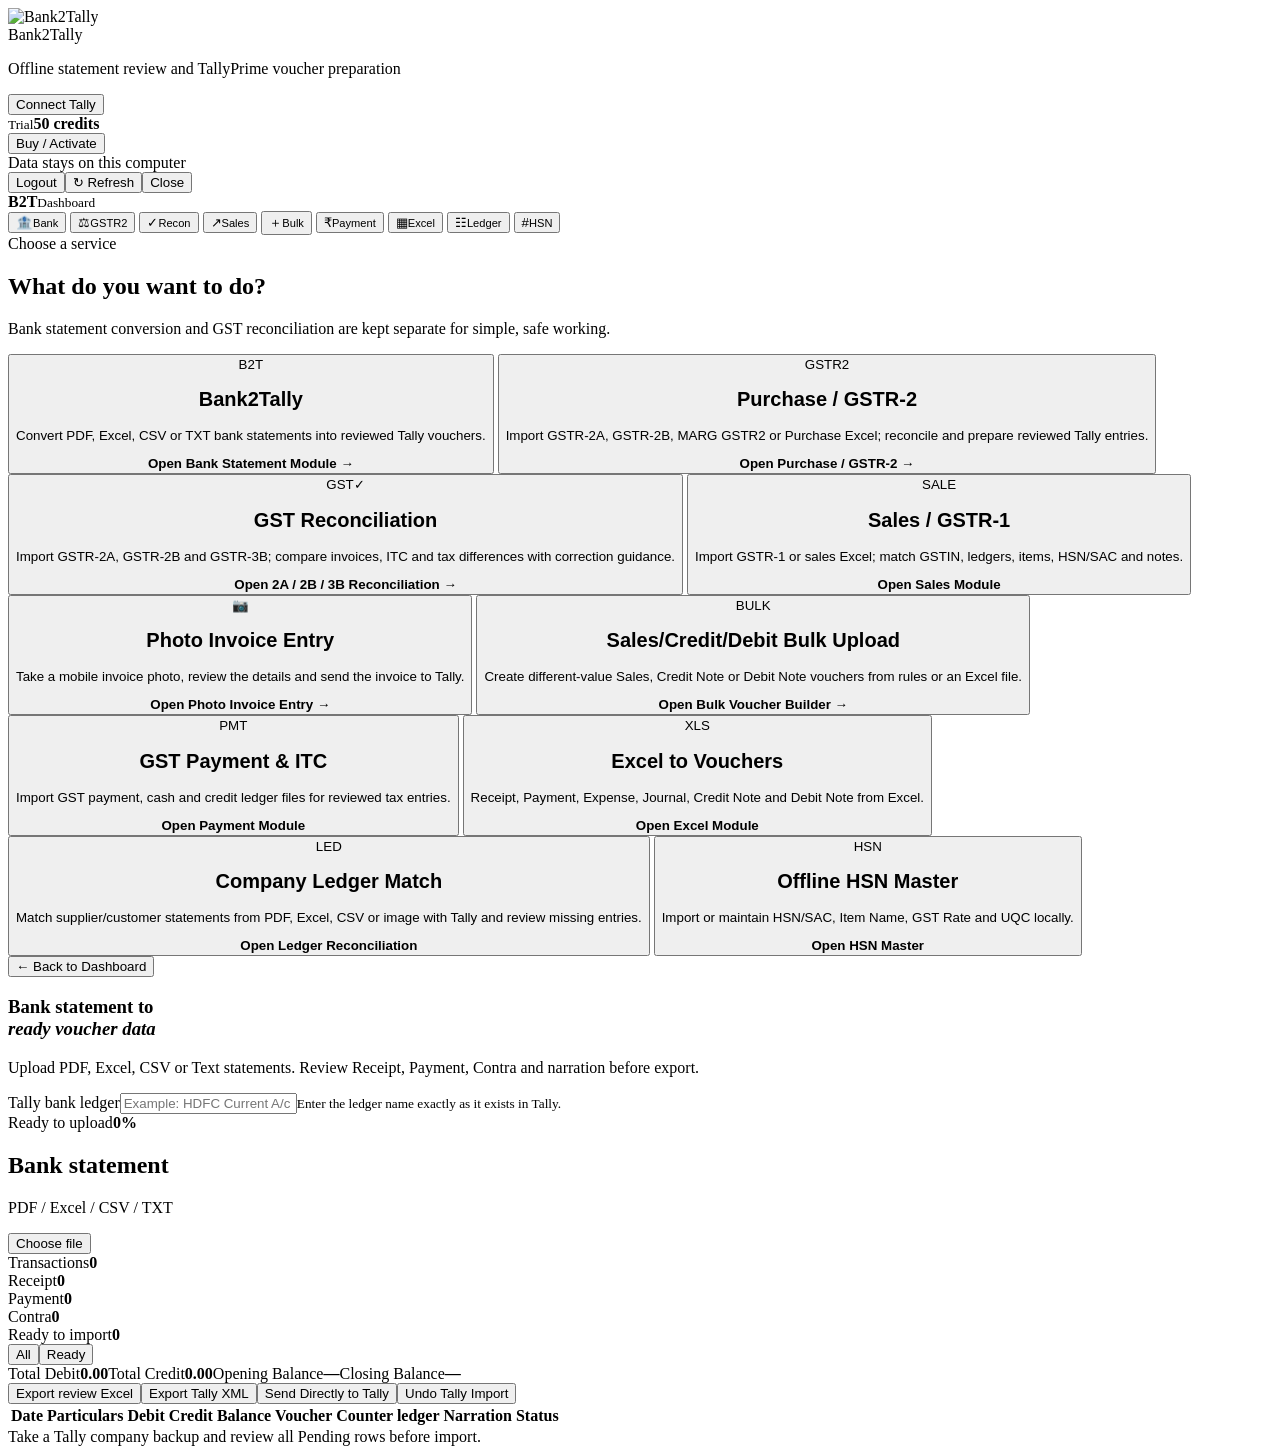
==== commit fd4f8d86: "Add mobile photo invoice entry" ====
--- a/static/index.html
+++ b/static/index.html
@@ -25,7 +25,8 @@
         <button id="openBankModule" class="module-card bank-module-card" type="button"><span class="module-icon">B2T</span><div><h2>Bank2Tally</h2><p>Convert PDF, Excel, CSV or TXT bank statements into reviewed Tally vouchers.</p><strong>Open Bank Statement Module →</strong></div></button>
         <button id="openGstModule" class="module-card gst-module-card" type="button"><span class="module-icon">GSTR2</span><div><h2>Purchase / GSTR-2</h2><p>Import GSTR-2A, GSTR-2B, MARG GSTR2 or Purchase Excel; reconcile and prepare reviewed Tally entries.</p><strong>Open Purchase / GSTR-2 →</strong></div></button>
         <button id="openGstReconModule" class="module-card gst-recon-module-card" type="button"><span class="module-icon">GST✓</span><div><h2>GST Reconciliation</h2><p>Import GSTR-2A, GSTR-2B and GSTR-3B; compare invoices, ITC and tax differences with correction guidance.</p><strong>Open 2A / 2B / 3B Reconciliation →</strong></div></button>
-        <button id="openSalesModule" class="module-card sales-module-card" type="button"><span class="module-icon">SALE</span><div><h2>Sales / GSTR-1</h2><p>Import GSTR-1 or sales Excel; match GSTIN, ledgers, items, HSN/SAC and notes.</p><strong>Open Sales Module</strong></div></button>
+        <button id="openSalesModule" class="module-card sales-module-card" type="button"><span class="module-icon">SALE</span><div><h2>Sales / GSTR-1</h2><p>Import GSTR-1 or sales Excel; match GSTIN, ledgers, items, HSN/SAC and notes.</p><strong>Open Sales Module</strong></div></button>
+        <button id="openPhotoInvoiceModule" class="module-card photo-invoice-module-card" type="button"><span class="module-icon">📷</span><div><h2>Photo Invoice Entry</h2><p>Take a mobile invoice photo, review the details and send the invoice to Tally.</p><strong>Open Photo Invoice Entry →</strong></div></button>
         <button id="openBulkSalesModule" class="module-card bulk-sales-module-card" type="button"><span class="module-icon">BULK</span><div><h2>Sales/Credit/Debit Bulk Upload</h2><p>Create different-value Sales, Credit Note or Debit Note vouchers from rules or an Excel file.</p><strong>Open Bulk Voucher Builder →</strong></div></button>
         <button id="openGstPaymentModule" class="module-card payment-module-card" type="button"><span class="module-icon">PMT</span><div><h2>GST Payment & ITC</h2><p>Import GST payment, cash and credit ledger files for reviewed tax entries.</p><strong>Open Payment Module</strong></div></button>
         <button id="openExcelVoucherModule" class="module-card excel-module-card" type="button"><span class="module-icon">XLS</span><div><h2>Excel to Vouchers</h2><p>Receipt, Payment, Expense, Journal, Credit Note and Debit Note from Excel.</p><strong>Open Excel Module</strong></div></button>
@@ -53,7 +54,30 @@
       <div class="footer-note">Take a Tally company backup and review all Pending rows before import.</div>
     </section>
     </section>
-  </main>
+  </main>
+  <dialog id="photoInvoiceDialog" class="modal photo-invoice-modal">
+    <form method="dialog">
+      <div class="gst-heading"><div><h2>Photo Invoice Entry</h2><p>Take a clear invoice photo. OCR reads a first draft; review every field before sending to Tally.</p></div><button value="cancel" class="secondary">Back to Dashboard</button></div>
+      <section class="photo-invoice-upload">
+        <label class="photo-drop"><span>📷</span><strong>Take photo / choose invoice</strong><small>On mobile, the camera opens automatically.</small><input id="photoInvoiceFile" type="file" accept="image/*" capture="environment"></label>
+        <div id="photoInvoicePreview" class="photo-invoice-preview hidden"><img id="photoInvoiceImage" alt="Invoice preview"><div><strong id="photoInvoiceOcrStatus">Ready</strong><p id="photoInvoiceOcrText">Choose a photo to read invoice details.</p></div></div>
+      </section>
+      <div class="photo-invoice-form">
+        <label>Invoice No.<input id="photoInvoiceNo" placeholder="INV-001"></label>
+        <label>Invoice Date<input id="photoInvoiceDate" type="date"></label>
+        <label>Party / Customer Ledger<input id="photoInvoiceParty" list="tallyLedgerList" placeholder="Customer ledger in Tally"></label>
+        <label>GSTIN (optional)<input id="photoInvoiceGstin" placeholder="22AAAAA0000A1Z5"></label>
+        <label class="photo-wide">Item / Stock Item<input id="photoInvoiceItem" list="tallyItemList" value="Items"></label>
+        <label>Quantity<input id="photoInvoiceQty" type="number" min="0.001" step="0.001" value="1"></label>
+        <label>Taxable Value ₹<input id="photoInvoiceTaxable" type="number" min="0" step="0.01"></label>
+        <label>GST Rate %<select id="photoInvoiceRate"><option value="0">0%</option><option value="5">5%</option><option value="12" selected>12%</option><option value="18">18%</option><option value="28">28%</option></select></label>
+        <label>Tax type<select id="photoInvoiceTaxType"><option value="local">CGST + SGST</option><option value="igst">IGST</option></select></label>
+        <label>Invoice Total ₹<input id="photoInvoiceTotal" type="number" min="0" step="0.01"></label>
+      </div>
+      <p id="photoInvoiceMessage" class="gst-next-note">Review the draft, then send it to the connected Tally company.</p>
+      <div class="modal-actions"><button id="photoInvoiceClearBtn" type="button" class="secondary">Clear</button><button id="photoInvoiceSendBtn" type="button" class="primary tally-direct">Send Invoice to Tally</button></div>
+    </form>
+  </dialog>
   <dialog id="hsnMasterDialog" class="modal hsn-master-modal">
     <form method="dialog">
       <div class="gst-heading"><div><h2>Offline HSN Master</h2><p>All HSN and Item data stays on this computer.</p></div><button value="cancel" class="secondary">Close</button></div>
@@ -75,7 +99,7 @@
       <div id="tallySyncCounts" class="gst-summary hidden"><span>Ledgers<strong id="tallyLedgerCount">0</strong></span><span>Stock Items<strong id="tallyItemCount">0</strong></span><span>Voucher Types<strong id="tallyVoucherCount">0</strong></span></div>
       <div id="tallyMasterPreview" class="connector-master-grid hidden"><section><h3>Ledger preview</h3><div id="tallyLedgerPreview"></div></section><section><h3>Stock item preview</h3><div id="tallyItemPreview"></div></section></div>
       <p class="gst-next-note">After sync, Bank2Tally automatically suggests matching Tally ledgers from bank particulars.</p>
-      <div class="connector-download-note"><strong>Using another computer?</strong> Download and run the Connector on the computer where TallyPrime is installed. <a href="/downloads/Bank2Tally_Connector.exe" download>Download Tally Connector (.exe)</a> <small>Then keep it open and click Connect. No tunnel URL or token is required.</small></div>
+      <div class="connector-download-note"><strong>Using another computer?</strong> Download and run the Connector on the computer where TallyPrime is installed. <a href="https://github.com/prasenjitb38-glitch/Bank2TallyPro/releases/download/tally-connector-v4/Bank2Tally_Connector_v4.exe">Download Tally Connector (.exe)</a> <small>Then keep it open and click Connect. No tunnel URL or token is required.</small></div>
     </form>
   </dialog>
   <dialog id="companyLedgerDialog" class="modal gst-modal company-ledger-modal">
@@ -1159,5 +1183,5 @@
       </div>
     </div>
   </dialog>
-  <script src="/app.js?v=1.7.65-purchase-fast-apply-item"></script>
+  <script src="https://cdn.jsdelivr.net/npm/tesseract.js@5/dist/tesseract.min.js"></script><script src="/app.js?v=1.7.66-photo-invoice"></script>
 </body></html>
